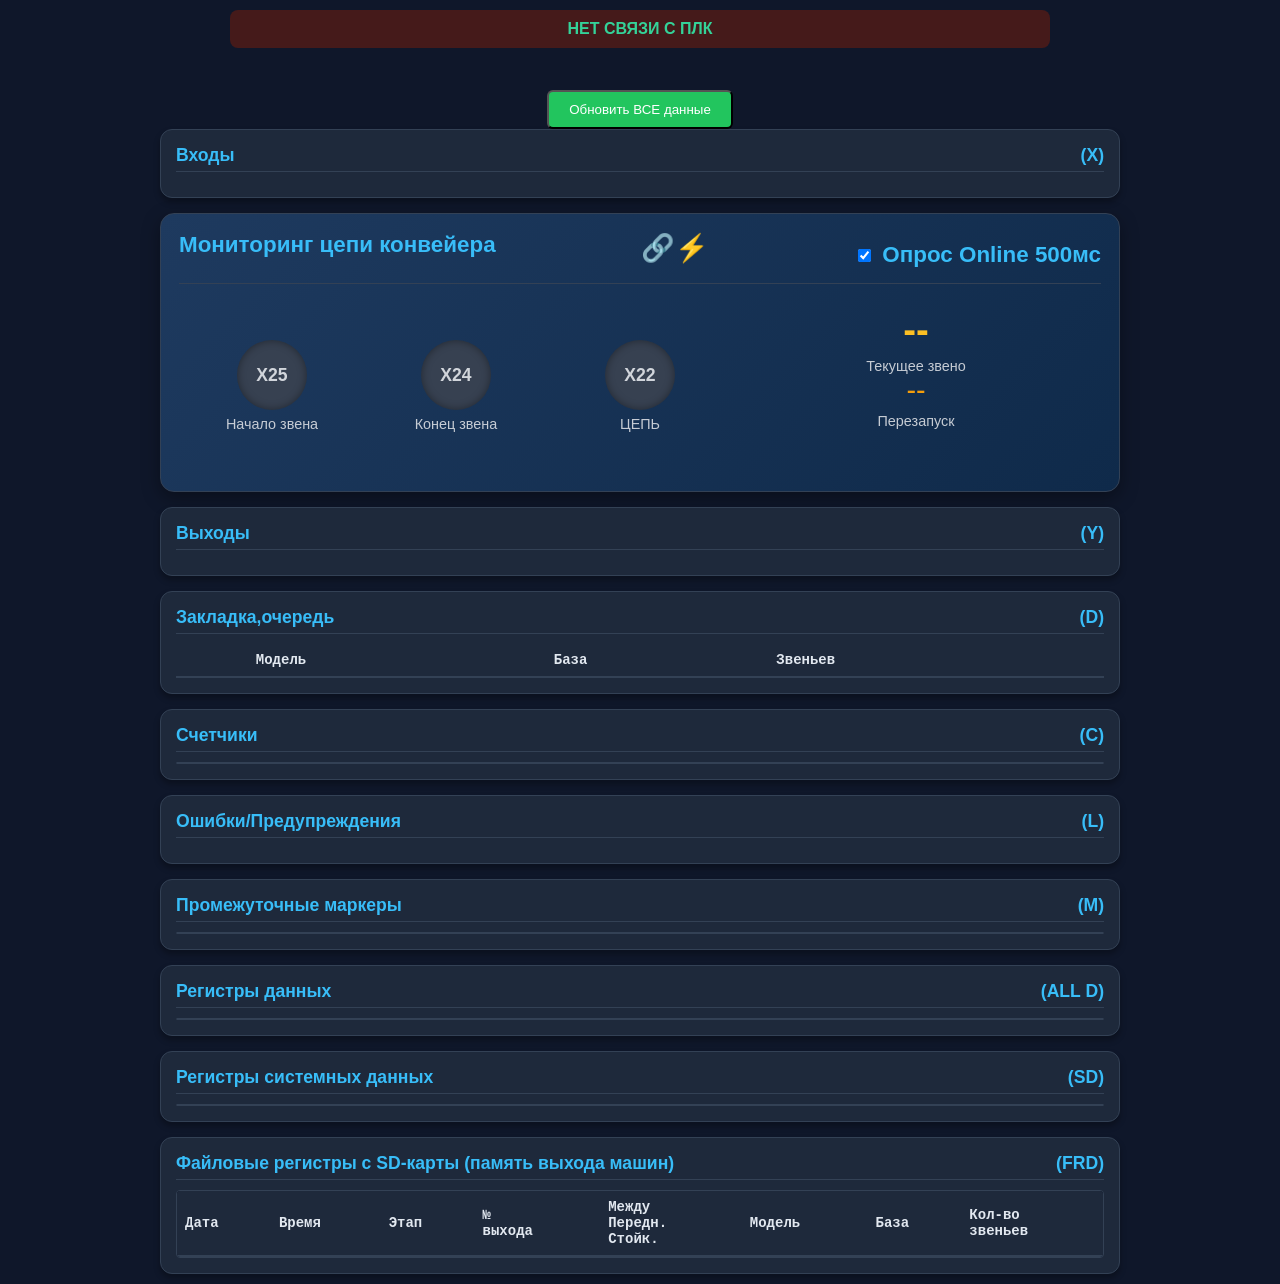
==== client_plc.html @ 9f91dc5d "Update client_plc.html" ====
<!DOCTYPE html>
<html>

<head>
    <meta charset="UTF-8">
    <title>PLC Diagnostic</title>
    <style>
        body {
            font-family: 'Segoe UI', sans-serif;
            background: #0f172a;
            color: #f8fafc;
            margin: 10px;
            display: flex;
            flex-direction: column;
            align-items: center;
        }

        .main-container {
            width: 100%;
            max-width: 60em;
            display: flex;
            flex-direction: column;
            gap: 15px;
        }

        .card {
            background: #1e293b;
            border-radius: 12px;
            padding: 15px;
            border: 1px solid #334155;
            box-shadow: 0 4px 6px rgba(0, 0, 0, 0.3);
        }

        h3 {
            color: #38bdf8;
            margin: 0 0 10px 0;
            font-size: 1.1em;
            border-bottom: 1px solid #334155;
            padding-bottom: 5px;
            display: flex;
            justify-content: space-between;
        }

        .bits-grid {
            display: grid;
            grid-template-columns: repeat(auto-fill, minmax(90px, 1fr));
            gap: 6px;
        }

        .bit-box {
            font-size: 10px;
            padding: 6px 2px;
            text-align: center;
            border-radius: 6px;
            background: #334155;
            color: #94a3b8;
            cursor: help;
            transition: 0.2s;
        }

        .bit-box.active {
            background: #22c55e;
            color: white;
            box-shadow: 0 0 8px rgba(34, 197, 94, 0.3);
        }

        .reg-table {
            width: 100%;
            border-collapse: collapse;
            font-family: 'Cascadia Code', monospace;
            font-size: 13px;
        }

        .reg-table tr:hover {
            background: #2d3e5a !important;
            cursor: help;
        }

        .reg-table td {
            padding: 8px;
            border-bottom: 1px solid #334155;
        }

        .reg-idx {
            color: #64748b;
            font-weight: bold;
            width: 60px;
        }

        .reg-name {
            color: #94a3b8;
            text-align: left;
            overflow: hidden;
            text-overflow: ellipsis;
            white-space: nowrap;
            max-width: 250px;
        }

        .reg-val {
            color: #fbbf24;
            text-align: right;
            font-weight: bold;
            font-size: 1.1em;
        }

        #status-bar {
            width: 100%;
            max-width: 800px;
            padding: 10px;
            border-radius: 8px;
            margin-bottom: 10px;
            text-align: center;
            font-weight: bold;
            background: #065f46;
            color: #34d399;
            transition: 0.5s;
        }

        .scroll {
            max-height: 600px;
            overflow-y: auto;
            border: 1px solid #334155;
            border-radius: 4px;
        }

        .reg-table td {
            padding: 4px 8px;
            border-bottom: 1px solid #334155;
        }

        .reg-table td:nth-child(4) {
            max-width: 220px;
            white-space: normal;
            color: #94a3b8;
        }

        .reg-val {
            min-width: 80px;
        }

        @keyframes pulse {
            0% {
                transform: scale(1);
                opacity: 1;
            }

            50% {
                transform: scale(1.2);
                opacity: 0.7;
            }

            100% {
                transform: scale(1);
                opacity: 1;
            }
        }

        .frd-table {
            width: 100%;
            border-collapse: collapse;
            font-family: Consolas, monospace;
            font-size: 14px;
            background: #0f172a;
            color: #e2e8f0;
        }

        .frd-table th {
            background: #1e293b;
            padding: 8px;
            border-bottom: 2px solid #334155;
            text-align: left;
        }

        .frd-table td {
            padding: 6px 8px;
            border-bottom: 1px solid #334155;
        }

        .frd-table tr:nth-child(even) {
            background: #1e2533;
        }

        .frd-table tr:hover {
            background: #334155;
        }

        .conveyor-card {
            background: linear-gradient(135deg, #1e3a5f, #0f2a4a);
            padding: 18px;
            border-radius: 14px;
            box-shadow: 0 6px 18px rgba(0, 0, 0, 0.35);
            color: #e5e7eb;
        }

        .card-title {
            margin: 0 0 14px 0;
            font-size: 1.4em;
            font-weight: 600;
            text-align: center;
        }

        .emoji {
            font-size: 1.2em;
        }

        .conveyor-grid {
            display: grid;
            grid-template-columns: repeat(auto-fit, minmax(160px, 1fr));
            gap: 18px;
            padding: 10px;
        }

        .sensor-block {
            text-align: center;
        }

        .sensor-block.wide {
            grid-column: span 2;
        }

        .indicator-circle {
            width: 70px;
            height: 70px;
            margin: 0 auto;
            border-radius: 50%;
            background: #374151;
            display: flex;
            align-items: center;
            justify-content: center;
            font-weight: 600;
            font-size: 1.1em;
            color: #d1d5db;
            transition: 0.25s;
            box-shadow: inset 0 0 8px rgba(0, 0, 0, 0.4);
        }

        .indicator-circle.active {
            background: #22c55e;
            color: white;
            box-shadow: 0 0 12px #22c55e;
        }

        .indicator-circle.inactive {
            background: #ef4444;
            color: white;
            box-shadow: 0 0 12px #ef4444;
        }

        .direction-indicator {
            width: 80px;
            height: 80px;
            margin: 0 auto;
            border-radius: 50%;
            background: #374151;
            display: flex;
            align-items: center;
            justify-content: center;
            font-size: 2em;
            transition: 0.25s;
            box-shadow: inset 0 0 10px rgba(0, 0, 0, 0.4);
        }

        .indicator-label {
            margin-top: 6px;
            font-size: 0.9em;
            opacity: 0.85;
        }

        .big-value {
            font-size: 2.4em;
            font-weight: bold;
            color: #fbbf24;
        }

        .medium-value {
            font-size: 1.8em;
            color: #f59e0b;
        }

        .chain-error {
            color: #f87171;
            text-align: center;
            margin-top: 12px;
            min-height: 1.2em;
        }
    </style>
</head>

<body>
    <div id="status-bar">Связь устанавливается...</div>
    <div id="plc_time" style="padding-block: 1em;"></div>
    <button id="update-button"
        style="background-color: #22c55e; color: white; padding: 10px 20px; border-radius: 6px; cursor: pointer;">Обновить
        ВСЕ
        данные</button>
    <!-- X -->
    <div class="main-container">
        <div class="card">
            <h3>Входы <span>(X)</span></h3>
            <div id="rx-container" class="bits-grid"></div>
        </div>
        <div class="card conveyor-card">
            <h3 class="card-title">
                Мониторинг цепи конвейера <span class="emoji">🔗⚡</span>
                <label style="display:flex; align-items:center; gap:8px; margin:10px 0;">
                    <input type="checkbox" id="poll-x-checkbox" checked>
                    Опрос Online 500мс
                </label>
            </h3>

            <div class="conveyor-grid">

                <div class="sensor-block" style="margin-top: 2em;">
                    <div class="indicator-circle" id="_X25">X25</div>
                    <div class="indicator-label">Начало звена</div>
                </div>

                <div class="sensor-block" style="margin-top: 2em;">
                    <div class="indicator-circle" id="_X24">X24</div>
                    <div class="indicator-label">Конец звена</div>
                </div>

                <div class="sensor-block" style="margin-top: 2em;">
                    <div class="indicator-circle">X22</div>
                    <div class="indicator-label" id="_X22">ЦЕПЬ</div>
                </div>

                <div class="sensor-block wide">
                    <div class="big-value" id="C102">--</div>
                    <div class="indicator-label">Текущее звено</div>

                    <div class="medium-value" id="D4000">--</div>
                    <div class="indicator-label">Перезапуск</div>
                </div>

            </div>

            <div id="chain-error" class="chain-error"></div>
        </div>
        <!-- Y -->
        <div class="card">
            <h3>Выходы <span>(Y)</span></h3>
            <div id="ry-container" class="bits-grid"></div>
        </div>

        <div class="card">
            <h3>Закладка,очередь<span>(D)</span></h3>
            <table id="special-table" class="frd-table">
                <thead>
                    <tr>
                        <th></th>
                        <th>Модель</th>
                        <th>База</th>
                        <th>Звеньев</th>
                    </tr>
                </thead>
                <tbody></tbody>
            </table>
        </div>
        <!-- C -->
        <div class="card">
            <h3>Счетчики<span>(C)</span></h3>
            <div class="scroll">
                <table id="rc-table" class="reg-table"></table>
            </div>
        </div>
        <!-- L -->
        <div class="card">
            <h3>Ошибки/Предупреждения <span>(L)</span></h3>
            <div style=" max-height: max-content;">
                <table id="rl-table" class="reg-table"></table>
            </div>
        </div>
        <!-- M -->
        <div class="card">
            <h3>Промежуточные маркеры <span>(M)</span></h3>
            <div class="scroll">
                <table id="rm-table" class="reg-table"></table>
            </div>
        </div>
        <!-- D -->
        <div class="card">
            <h3>Регистры данных <span>(ALL D)</span></h3>
            <div class="scroll">
                <table id="rd-table" class="reg-table"></table>
            </div>
        </div>
        <!-- SD -->
        <div class="card">
            <h3>Регистры системных данных <span>(SD)</span></h3>
            <div class="scroll">
                <table id="rsd-table" class="reg-table"></table>
            </div>
        </div>
        <!-- FRD -->
        <div class="card">
            <h3>Файловые регистры с SD-карты (память выхода машин) <span>(FRD)</span></h3>
            <div class="scroll">
                <table id="frd-table" class="frd-table">
                    <thead>
                        <tr>
                            <th>Дата</th>
                            <th>Время</th>
                            <th>Этап</th>
                            <th>№<br>выхода</th>
                            <th>Между<br>Передн.<br>Стойк.</th>
                            <th>Модель</th>
                            <th>База</th>
                            <th>Кол-во<br>звеньев</th>
                        </tr>
                    </thead>
                    <tbody></tbody>
                </table>
            </div>
        </div>
    </div>
    <script>
        let xyRendered = false;
        const STAGES = [
            "ПОДВАЛ",
            "ЗАКЛАДКА",
            "УСТАНОВКА МОСТА",
            "УСТАНОВКА МОСТА",
            "УСТАНОВКА ОСЬ/КАРДАН",
            "УСТ.СИСТ.НЕЙТРОЛИЗАЦИИИ",
            "ПЕРЕВОРОТ РАМЫ",
            "УСТ.РУЛЕВ.МЕХАН.",
            "УСТ.РУЛЕВ.МЕХАН.",
            "УСТАНОВКА ДВС",
            "ЗАПРАВКА РАЗД.КОРОБКИ",
            "УСТАНОВКА РАДИАТОРА",
            "УСТ.СИСТ.НЕЙТРОЛИЗАЦИИИ",
            "ЗАПР.ЦИЛИН.ПОДЪЕМ.КАБИН",
            "УСТАН.АКБ и БАКА",
            "УСТАН.АКБ и БАКА",
            "УСТАНОВКА КОЛЁС",
            "УСТАНОВКА КОЛЁС",
            "УСТАНОВКА КОЛЁС",
            "УСТАНОВКА КАБИНЫ",
            "УСТАН.СЕД-СЦЕПН.УСТ-ВА",
            "УСТАН. НАДРАМНИКА",
            "УСТАН. ОПЕРЕНИЯ",
            "ЗАПРАВКА ДТ и ОЖ",
            "ЗАПРАВКА СЦЕПЛЕНИЯ",
            "ЗАВОДКА АВТОМОБИЛЯ",
            "ПРОВЕРКА ТОРМОЗН.СИС-МЫ",
            "ПРОВЕРКА СЦЕПЛЕНИЯ",
            "СЪЕЗД С КОНВЕЙЕРА"
        ];
        var _sys_time = "";
        let xyInterval = null;

        // Автоматическое отключение опроса и снятие галочки при скрытие страницы
        document.addEventListener("visibilitychange", () => {
            const checkbox = document.getElementById("poll-x-checkbox");

            if (document.hidden) {
                checkbox.checked = false;
                clearInterval(xyInterval);
                xyInterval = null;
            }
        });

        function readText(map, start, end) {
            let text = "";
            for (let addr = start; addr <= end; addr++) {
                const val = map[addr] ?? 0;
                const lo = val & 0xFF;
                const hi = (val >> 8) & 0xFF;

                let c1 = String.fromCharCode(lo);
                let c2 = String.fromCharCode(hi);

                if (c1.charCodeAt(0) < 32) c1 = ' ';
                if (c2.charCodeAt(0) < 32) c2 = ' ';

                text += c1 + c2;
            }
            return text.trim();
        }
        function readBlock(map, modelStart, baseStart, countAddr) {
            const model = readText(map, modelStart, modelStart + 10);
            const base = readText(map, baseStart, baseStart + 2);
            const count = map[countAddr] ?? 0;

            // если всё пусто — не показываем
            if (!model && !base && !count) return null;

            return { model, base, count };
        }
        function readSpecialData(arr) {
            const map = {};
            for (const w of arr) map[w.addr] = w.val;

            return [
                { name: "Формируемая", data: readBlock(map, 700, 711, 714) },
                { name: "Закладка 1", data: readBlock(map, 2000, 2011, 2014) },
                { name: "Закладка 2", data: readBlock(map, 2016, 2027, 2030) },
                { name: "Закладка 3", data: readBlock(map, 2032, 2043, 2046) },
                { name: "Закладка 4", data: readBlock(map, 2048, 2059, 2062) },
                { name: "Закладка 5", data: readBlock(map, 2064, 2075, 2078) },
                { name: "Закладка 6", data: readBlock(map, 2080, 2091, 2094) },
                { name: "Закладка 7", data: readBlock(map, 2096, 2107, 2110) },
                { name: "Закладка 8", data: readBlock(map, 2112, 2123, 2126) },
                { name: "Закладка 9", data: readBlock(map, 2128, 2139, 2142) },
                { name: "Закладка 10", data: readBlock(map, 2144, 2155, 2158) }
            ];
        }
        function fillSpecialTable(arr) {
            const tbody = document.querySelector('#special-table tbody');
            tbody.innerHTML = '';

            for (const item of arr) {
                if (!item.data) continue;

                const row = document.createElement('tr');
                row.innerHTML = `
            <td>${item.name}</td>
            <td>${item.data.model}</td>
            <td>${item.data.base}</td>
            <td>${item.data.count}</td>
        `;
                tbody.appendChild(row);
            }
        }
        function filterTags(tags, type) {
            return tags.filter(t => t.type === type);
        }
        function fillTableRSD(arr) {
            const table = document.getElementById('rsd-table');
            table.innerHTML = '';
            arr.forEach(item => {
                let displayVal = item.val;
                let comment = '';
                const idx = item.addr;  // <-- главное изменение
                if (idx === 0) { comment = item.val === 0 ? '✔ Нет ошибок' : `Ошибка: ${item.val.toString(16).toUpperCase()}h`; }
                else if (idx === 200) {
                    // SD200 — Физический переключатель
                    comment = (item.val === 0) ? '✔ Переключатель в RUN' : '⚠️ Переключатель в STOP';
                }
                else if (idx === 201) {
                    // SD201 — Состояние светодиодов (Битовая маска)
                    const v = item.val;
                    let leds = [];
                    if (v & 0x0004) leds.push('❌ ERR горит');
                    if (v & 0x0008) leds.push('🛑 ERR мигает');
                    if (v & 0x0010) leds.push('🟢 P.RUN горит');
                    if (v & 0x0020) leds.push('🟡 PAUSE');
                    if (v & 0x0200) leds.push('🪫 BAT мигает');
                    if (v & 0x1000) leds.push('💾 SD-карта готова');
                    if (v & 0x2000) leds.push('⏳ Подготовка SD-карты');

                    comment = leds.length > 0 ? leds.join(' | ') : 'Все индикаторы погашены';
                }
                else if (idx === 203) {
                    // SD203 — Текущий статус CPU
                    if (item.val === 0) comment = '🟢 Статус: RUN';
                    else if (item.val === 2) comment = '⚠️ Статус: STOP';
                    else if (item.val === 3) comment = '🟡 Статус: PAUSE';
                    else comment = `Статус: ${item.val} (переходный режим)`;
                }
                else if (idx === 600) {
                    // SD600 — SD Memory Card Installation / Enable
                    if (item.val === 64) {
                        comment = '✔ SD‑карта вставлена и инициализирована (0x0040)';
                    } else if (item.val === 0) {
                        comment = '⚠️ SD‑карта отсутствует или отключена';
                    } else {
                        comment = `??? Неожиданное значение SD600 (${item.val})`;
                    }
                }
                else if (idx === 604) {
                    if (item.val === 0) {
                        comment = '✔ SD‑карта в раб. режиме';
                    } else if (item.val === 1) {
                        comment = '⏳ SD‑карта: операция чтения';
                    } else if (item.val === 2) {
                        comment = '💾 SD‑карта: операция записи';
                    } else {
                        comment = `⚠️ Неизвестное состояние SD604 (${item.val})`;
                    }
                }
                else if (idx === 210) {
                    comment = '⏰ Системные часы PLC - год';
                    _sys_time += `             Время в контроллере  ${item.val}-`;
                }
                else if (idx === 211) {
                    comment = '⏰ Системные часы PLC - мес';
                    _sys_time += `${item.val}-`;
                }
                else if (idx === 212) {
                    comment = '⏰ Системные часы PLC - день';
                    _sys_time += `${item.val} `;
                }
                else if (idx === 213) {
                    comment = '⏰ Системные часы PLC - час';
                    _sys_time += ` ${item.val}:`;
                }
                else if (idx === 214) {
                    comment = '⏰ Системные часы PLC - мин';
                    _sys_time += `${item.val}:`;
                }
                else if (idx === 215) {
                    comment = '⏰ Системные часы PLC - сек';
                    _sys_time += `${item.val}`;
                }
                else if (idx === 519) {
                    comment = `Initial scan: ${item.val} µs`;
                }
                else if (idx === 523) {
                    comment = `Min scan: ${item.val} µs`;
                }
                else if (idx === 524) {
                    comment = `Max scan: ${item.val} ms`;
                }
                else if (idx === 525) {
                    comment = `Max scan: ${item.val} µs`;
                }
                else if (idx === 606) {
                    const low = item.val;
                    const high = arr.find(i => i.addr === 607)?.val || 0;
                    const totalKB = (high * 65536) + low;
                    displayVal = totalKB;
                    comment = `≈ ${(totalKB / 1024 / 1024).toFixed(2)} ГБ всего`;
                }
                else if (idx === 610) {
                    const low = item.val;
                    const high = arr.find(i => i.addr === 611)?.val || 0;
                    const freeKB = (high * 65536) + low;
                    displayVal = freeKB;
                    comment = `≈ ${(freeKB / 1024).toFixed(1)} МБ свободно`;
                    if (freeKB < 50000) comment += ' ⚠️ Мало места!';
                }
                if (!item.name && item.val === 0) return;
                const row = document.createElement('tr');
                row.innerHTML = `
            <td class="reg-idx">SD${idx}</td>
            <td class="reg-name">${item.name || '—'}</td>
            <td class="reg-val">${displayVal}</td>
            <td style="color:#94a3b8; font-size:0.9em;">${comment}</td>
        `;
                table.appendChild(row);
            });
        }
        function toOctal(idx) {
            let dec = parseInt(idx);
            return (Math.floor(dec / 8) * 10 + (dec % 8)).toString();
        }
        function formatTime(seconds) {
            if (!seconds || seconds < 0) return "0:00:00";
            const h = Math.floor(seconds / 3600);
            const m = Math.floor((seconds % 3600) / 60);
            const s = seconds % 60;
            // Формат Ч:ММ:СС (как в твоем WinForm)
            return `${h}:${m.toString().padStart(2, '0')}:${s.toString().padStart(2, '0')}`;
        }
        function fillTableRM(arr) {
            const table = document.getElementById('rm-table');
            table.innerHTML = '';
            arr.forEach(item => {
                if (!item.name) return;
                const row = document.createElement('tr');
                row.innerHTML = `
            <td class="reg-idx">M${item.addr}</td>
            <td class="reg-name">${item.name || '---'}</td>
            <td class="reg-val">${item.val}</td>
        `;
                table.appendChild(row);
            });
        }
        // Функция визуализации (отрисовка контейнеров)
        function renderBitContainers(data) {
            if (xyRendered) return;
            xyRendered = true;
            const rx = data.filter(i => i.type === 'X');
            const ry = data.filter(i => i.type === 'Y');

            // Отрисовка X (Входы)
            document.getElementById('rx-container').innerHTML = rx.map(item => {
                const octName = `X${item.addr}`; // addr уже "0", "10" и т.д.
                return `
<div class="bit-box ${item.val ? 'active' : ''}" 
     data-type="X" 
     data-addr="${item.addr}" 
     title="${octName}">
    <b>${octName}</b><br>
    <span style="opacity:0.6">${item.val ? 'ON' : 'OFF'}</span>
</div>`;
            }).join('');

            // Отрисовка Y (Выходы)
            document.getElementById('ry-container').innerHTML = ry.map(item => {
                const octName = `Y${item.addr}`;
                return `
<div class="bit-box ${item.val ? 'active' : ''}" 
     data-type="Y" 
     data-addr="${item.addr}" 
     title="${octName}">
    <b>${octName}</b><br>
    <span style="opacity:0.6">${item.val ? 'ON' : 'OFF'}</span>
</div>`;
            }).join('');
        }
        var pereresovka = false;
        async function update() {
            try {
                if (pereresovka) return;
                pereresovka = true;
                _sys_time = "";
                const res = await fetch('/plc_get');
                const data = await res.json();
                const plc = data.PLC_01;
                if (!plc) throw new Error();
                const tags = plc.tags;
                const rx = filterTags(tags, "RX");
                const ry = filterTags(tags, "RY");
                const rc = filterTags(tags, "RC");
                const rl = filterTags(tags, "RL");
                const rm = filterTags(tags, "RM");
                const rd = filterTags(tags, "RD");
                const sd = filterTags(tags, "SD");
                const frd = filterTags(tags, "FRD");

                // RX визуализация
                document.getElementById('rx-container').innerHTML = rx.map(item => {
                    let oct = 'X' + toOctal(item.addr);
                    let fullName = item.name || oct;
                    return `
        <div id="${oct}" 
             class="bit-box ${item.val ? 'active' : ''}"
             data-addr="${item.addr}"
             title="${fullName}">
            <b>${item.name ? item.name.substring(0, 10) + '..' : oct}</b><br>
            <span style="opacity:0.6">${oct}</span>
        </div>`;
                }).join('');

                // RY визуализация
                document.getElementById('ry-container').innerHTML = ry.map(item => {
                    let oct = 'Y' + toOctal(item.addr);
                    let fullName = item.name || oct;
                    return `
        <div id="${oct}" 
             class="bit-box ${item.val ? 'active' : ''}" 
             title="${fullName}">
            <b>${item.name ? item.name.substring(0, 10) + '..' : oct}</b><br>
            <span style="opacity:0.6">${oct}</span>
        </div>`;
                }).join('');


                fillTable('rc-table', rc, 'C');
                fillTable('rl-table', rl, 'L');
                fillTable('rd-table', rd, 'D');
                fillTableRM(rm);
                fillTableRSD(sd);
                fillTableFRD(frd);

                const special = readSpecialData(rd);
                fillSpecialTable(special);

                const status = document.getElementById('status-bar');
                status.style.background = "#065f46";
                status.innerText = "ОБНОВЛЕНО: " + new Date().toLocaleTimeString();
                document.getElementById('plc_time').textContent = _sys_time;
            } catch (e) {
                const status = document.getElementById('status-bar');
                status.style.background = "#451a1a";
                status.innerText = "НЕТ СВЯЗИ С ПЛК";
            }
        }
        function fillTable(id, arr, prefix) {
            const table = document.getElementById(id);
            table.innerHTML = '';

            if (prefix === 'C') {
                const rcOrder = [30, 31, 32, 33, 34, 35, 36, 37, 40, 41, 42, 44, 45, 46, 50, 101, 102, 103, 104, 110];

                rcOrder.forEach(targetIdx => {
                    const item = arr.find(i => i.addr === targetIdx);
                    if (!item) return;

                    let displayVal;
                    if (targetIdx < 100) {
                        const formatted = formatTime(item.val);
                        displayVal = `
                    <div style="display: flex; justify-content: space-between; align-items: center; gap: 15px;">
                        <span style="min-width: 70px; text-align: left;">${formatted}</span>
                        <span style="font-size: 0.85em; opacity: 0.5; font-family: monospace;">[${item.val}]</span>
                    </div>`;
                    } else {
                        displayVal = `<b>${item.val}</b>`;
                    }

                    let valueColor = item.val > 0 ? '#fbbf24' : '#666';

                    const row = document.createElement('tr');

                    // ДОБАВЛЕНО: подсказка при наведении на всю строку
                    if (item.name) row.title = item.name;

                    row.innerHTML = `
                <td class="reg-idx">C${targetIdx}</td>
                <td class="reg-name">${item.name || '---'}</td>
                <td class="reg-val" style="color: ${valueColor}; padding-right: 10px;">${displayVal}</td>
            `;
                    table.appendChild(row);
                });

            } else {
                for (let i = 0; i < arr.length; i++) {
                    const item = arr[i];
                    if (item.val === 0) continue;

                    let extraText = '';
                    let skipCount = 0;
                    let displayVal = item.val;

                    if (prefix === 'L') {
                        const isTrue = item.val === true || item.val === 1 || String(item.val).toLowerCase() === 'true';
                        if (isTrue) {
                            displayVal = `
                        <div style="display: flex; align-items: center; justify-content: flex-end; color: #ef4444; font-weight: bold;">
                            <span>TRUE</span>
                            <span style="margin-left: 8px; background: #ef4444; color: white; border-radius: 50%; width: 18px; height: 18px; display: flex; align-items: center; justify-content: center; font-size: 12px; animation: pulse 1.5s infinite;">!</span>
                        </div>`;
                        } else {
                            displayVal = `<span style="opacity: 0.5;">false</span>`;
                        }
                    }
                    else if ((prefix === 'D' || item.type === 'RD') && item.val > 0) {
                        let fullString = "";
                        let j = i;
                        while (j < arr.length && arr[j].val > 0) {
                            const lo = arr[j].val & 0xFF;
                            const hi = (arr[j].val >> 8) & 0xFF;
                            const bytes = new Uint8Array([lo, hi]);
                            const decoded = new TextDecoder('windows-1251').decode(bytes);
                            const clean = decoded.replace(/[\x00-\x1F\x7F]/g, '');
                            if (clean.length === 0) break;
                            fullString += clean;
                            j++;
                            if (j < arr.length && arr[j].name) break;
                        }
                        const finalStr = fullString.trim();
                        if (finalStr.length > 0) {
                            extraText = `<span style="color:#86efac; font-weight:600; margin-left:12px; padding: 2px 6px; background: rgba(134, 239, 172, 0.1); border-radius: 4px;">"${finalStr}"</span>`;
                            skipCount = j - i - 1;
                        }
                    }

                    const row = document.createElement('tr');

                    // ДОБАВЛЕНО: подсказка при наведении на всю строку
                    if (item.name) row.title = item.name;

                    if (prefix === 'L' && (item.val === true || item.val === 1)) {
                        row.style.background = "rgba(239, 68, 68, 0.05)";
                    }

                    row.innerHTML = `
                <td class="reg-idx">${prefix}${item.addr}</td>
                <td class="reg-name">${item.name || '---'}</td>
                <td class="reg-val">${prefix === 'L' ? displayVal : (item.val + extraText)}</td>
            `;
                    table.appendChild(row);

                    if (skipCount > 0) i += skipCount;
                }
            }
            plc_xy();
        }
        document.getElementById("poll-x-checkbox").addEventListener("change", function () {
            if (this.checked) {
                xyInterval = setInterval(plc_xy, 500);
                plc_xy();
            } else {
                clearInterval(xyInterval);
                xyInterval = null;
            }
        });
        function fillTableFRD(arr) {
            const tbody = document.querySelector('#frd-table tbody');
            tbody.innerHTML = '';

            arr = arr.sort((a, b) => a.addr - b.addr);

            const map = {};
            for (const w of arr) map[w.addr] = w.val;

            const START = 24;
            const BLOCK = 24;

            const MODEL_START = 8;
            const MODEL_END = 18;

            const BASE_START = 19;
            const BASE_END = 21;

            const maxAddr = Math.max(...arr.map(x => x.addr));

            for (let base = START; base + BLOCK <= maxAddr; base += BLOCK) {

                // пустая запись — пропускаем
                if (!map[base] && !map[base + 1] && !map[base + 2]) continue;

                // ←←← ВОТ ТУТ ДОЛЖНО БЫТЬ!
                const w = (base - START) / BLOCK;
                const stage = (w < 29) ? STAGES[w] : "Выпущена";

                const year = map[base + 0];
                const month = map[base + 1];
                const day = map[base + 2];
                const hour = map[base + 3];
                const minute = map[base + 4];
                const second = map[base + 5];
                const N = map[base + 6];
                const PP = map[base + 7];

                // --- модель ---
                let model = "";
                for (let i = MODEL_START; i <= MODEL_END; i++) {
                    const val = map[base + i];
                    const lo = val & 0xFF;
                    const hi = (val >> 8) & 0xFF;

                    let c1 = String.fromCharCode(lo);
                    let c2 = String.fromCharCode(hi);

                    if (c1.charCodeAt(0) < 32) c1 = ' ';
                    if (c2.charCodeAt(0) < 32) c2 = ' ';

                    model += c1 + c2;
                }
                model = model.trim();

                // --- база ---
                let baseName = "";
                for (let i = BASE_START; i <= BASE_END; i++) {
                    const val = map[base + i];
                    const lo = val & 0xFF;
                    const hi = (val >> 8) & 0xFF;

                    let c1 = String.fromCharCode(lo);
                    let c2 = String.fromCharCode(hi);

                    if (c1.charCodeAt(0) < 32) c1 = ' ';
                    if (c2.charCodeAt(0) < 32) c2 = ' ';

                    baseName += c1 + c2;
                }
                baseName = baseName.trim();

                const count = map[base + 22];

                const dateStr = `${year}/${month}/${day}`;
                const timeStr = `${hour}:${minute}:${second}`;

                const row = document.createElement('tr');
                row.innerHTML = `
            <td>${dateStr}</td>
            <td>${timeStr}</td>
            <td>${stage}</td>
            <td>${N}</td>
            <td>${PP}</td>
            <td>${model}</td>
            <td>${baseName}</td>
            <td>${count}</td>
        `;

                tbody.appendChild(row);
            }
        }
        // Обработчик опроса данных из JSON
        async function plc_xy() {
            try {
                const res = await fetch('plc_XY');
                if (!res.ok) throw new Error(`HTTP ${res.status}`);
                const data = await res.json();

                if (!Array.isArray(data) || data.length === 0) {
                    console.warn("Пустой пакет XY");
                    return;
                }

                // 1. Поиск конкретных значений (как у тебя было)
                const find = (type, dec) => data.find(x => x.type === type && x.addr_dec === dec)?.val;

                const x24 = find("X", 20);
                const x25 = find("X", 21);
                const x22 = find("X", 18);
                const c102 = find("C", 102);
                const d4000 = find("D", 4000);
                console.log("X24", x24, "X25", x25, "X22", x22, "c102", c102, "d4000", d4000)
                if (x22) document.getElementById('_X22').textContent = "ЦЕПЬ ОСТАНОВЛЕНА";
                else document.getElementById('_X22').textContent = "ЦЕПЬ ДВИЖЕТСЯ";
                const el = document.getElementById('_X22'); // Убедись, что ID совпадает (X24 или _X24)
                if (x22) {
                    el.classList.remove("active");
                } else {
                    el.classList.add("active");
                }
                document.getElementById('_X22').classList.toggle("active", x22);
                document.getElementById('_X24').classList.toggle("active", !x24);
                document.getElementById('_X25').classList.toggle("active", !x25);
                // 2. Массовое обновление визуализации через ID
                for (const item of data) {
                    // Формируем ID так же, как при отрисовке (тип + восьмеричный адрес)
                    // Например: "X" + "10" = "X10"
                    const elementId = item.type + item.addr_oct;
                    const el = document.getElementById(elementId);

                    if (el) {
                        // !!item.val превращает 1/0 или любое число в true/false
                        el.classList.toggle("active", !!item.val);
                    }
                }

                document.getElementById('C102').textContent = c102;
                document.getElementById('D4000').textContent = d4000;

                document.getElementById('chain-error').textContent = '';
            } catch (e) {
                console.error("Ошибка опроса цепи:", e);
                document.getElementById('chain-error').textContent = "Нет связи · " + e.message;
            }
        }
        function update_all() {

        }

        document.getElementById('update-button').addEventListener('click', update_all);
        update();

    </script>
</body>

</html>
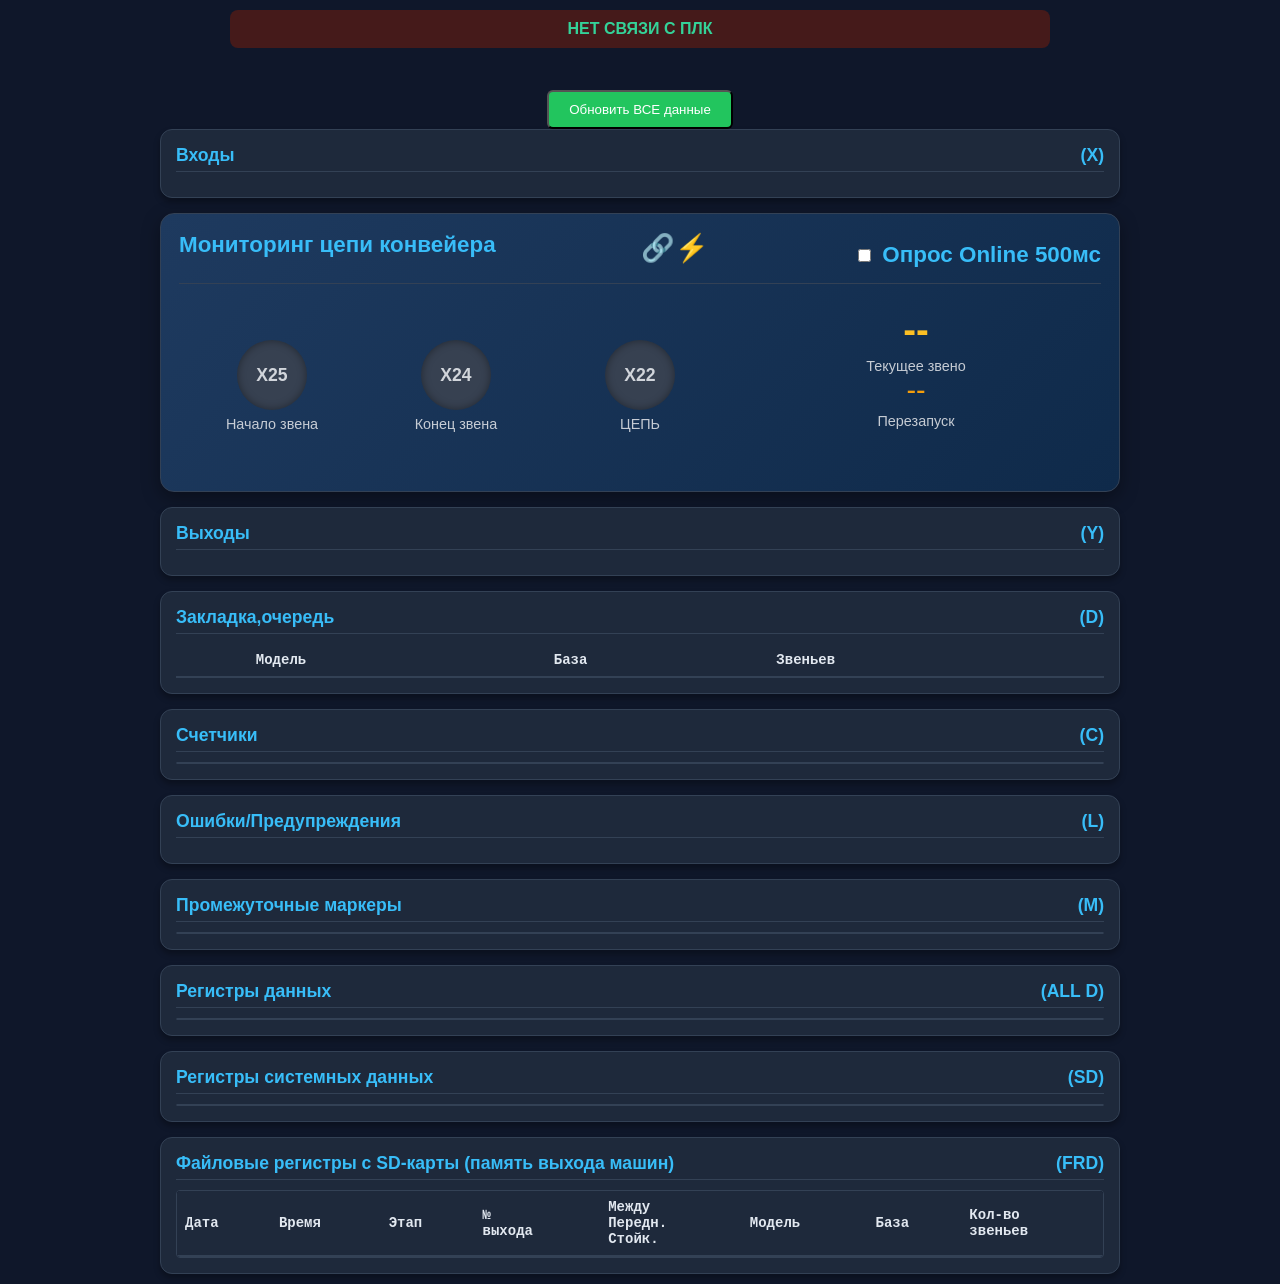
==== commit 53611c02: "Update client_plc.html" ====
--- a/client_plc.html
+++ b/client_plc.html
@@ -303,7 +303,7 @@
             <h3 class="card-title">
                 Мониторинг цепи конвейера <span class="emoji">🔗⚡</span>
                 <label style="display:flex; align-items:center; gap:8px; margin:10px 0;">
-                    <input type="checkbox" id="poll-x-checkbox" checked>
+                    <input type="checkbox" id="poll-x-checkbox" >
                     Опрос Online 500мс
                 </label>
             </h3>
@@ -1031,6 +1031,37 @@
 
         document.getElementById('update-button').addEventListener('click', update_all);
         update();
+        // Используем функцию, которая дождется полной загрузки DOM
+        window.addEventListener('DOMContentLoaded', (event) => {
+            const pollIntervalCheckbox = document.getElementById('poll-interval');
+
+            // Проверяем, нашел ли браузер наш чекбокс
+            if (pollIntervalCheckbox) {
+                console.log("Чекбокс найден, настраиваем опрос...");
+
+                function togglePolling() {
+                    if (pollIntervalCheckbox.checked) {
+                        if (!window.pollTimer) {
+                            window.pollTimer = setInterval(plc_xy, 500);
+                            console.log("Интервал запущен: 500мс");
+                        }
+                    } else {
+                        clearInterval(window.pollTimer);
+                        window.pollTimer = null;
+                        console.log("Интервал остановлен");
+                    }
+                }
+
+                // Слушаем клик по галочке
+                pollIntervalCheckbox.addEventListener('change', togglePolling);
+
+                // Сразу запускаем опрос, так как в HTML стоит checked
+                togglePolling();
+                plc_xy();
+            } else {
+                console.error("Ошибка: Элемент #poll-interval не найден в DOM!");
+            }
+        });
 
     </script>
 </body>
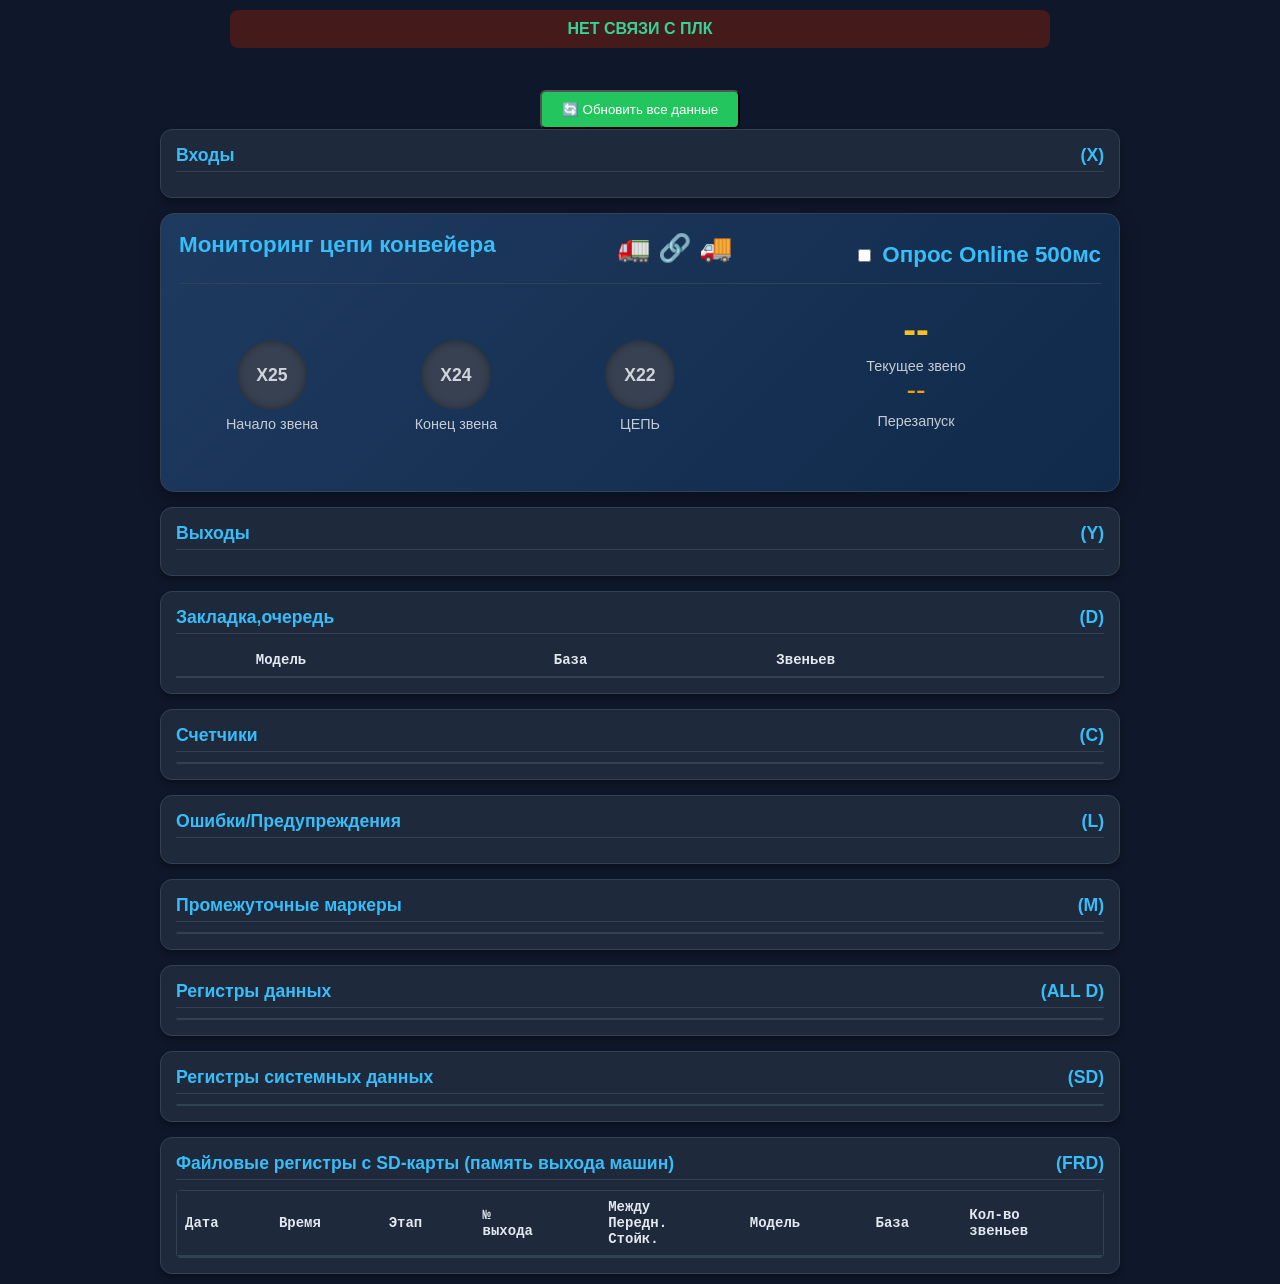
==== commit d5d3a73e: "Update client_plc.html" ====
--- a/client_plc.html
+++ b/client_plc.html
@@ -289,10 +289,9 @@
 <body>
     <div id="status-bar">Связь устанавливается...</div>
     <div id="plc_time" style="padding-block: 1em;"></div>
-    <button id="update-button"
-        style="background-color: #22c55e; color: white; padding: 10px 20px; border-radius: 6px; cursor: pointer;">Обновить
-        ВСЕ
-        данные</button>
+    <button onclick="location.reload()" id="update-button"
+        style="background-color: #22c55e; color: white; padding: 10px 20px; border-radius: 6px; cursor: pointer;">🔄
+        Обновить все данные</button>
     <!-- X -->
     <div class="main-container">
         <div class="card">
@@ -301,9 +300,9 @@
         </div>
         <div class="card conveyor-card">
             <h3 class="card-title">
-                Мониторинг цепи конвейера <span class="emoji">🔗⚡</span>
+                Мониторинг цепи конвейера <span class="emoji">🚛 🔗 🚚</span>
                 <label style="display:flex; align-items:center; gap:8px; margin:10px 0;">
-                    <input type="checkbox" id="poll-x-checkbox" >
+                    <input type="checkbox" id="poll-x-checkbox">
                     Опрос Online 500мс
                 </label>
             </h3>
@@ -321,7 +320,7 @@
                 </div>
 
                 <div class="sensor-block" style="margin-top: 2em;">
-                    <div class="indicator-circle">X22</div>
+                    <div class="indicator-circle" id="_X22_">X22</div>
                     <div class="indicator-label" id="_X22">ЦЕПЬ</div>
                 </div>
 
@@ -802,7 +801,7 @@
                     row.innerHTML = `
                 <td class="reg-idx">C${targetIdx}</td>
                 <td class="reg-name">${item.name || '---'}</td>
-                <td class="reg-val" style="color: ${valueColor}; padding-right: 10px;">${displayVal}</td>
+                <td class="reg-val" id="C${targetIdx}" style="color: ${valueColor}; padding-right: 10px;">${displayVal}</td>
             `;
                     table.appendChild(row);
                 });
@@ -858,22 +857,26 @@
                         row.style.background = "rgba(239, 68, 68, 0.05)";
                     }
 
+                    const elementId = `${prefix}${item.addr}`; // Получится "C102", "D4000" и т.д.
+                    row.id = `row-${elementId}`; // Чтобы не конфликтовать, если есть другие элементы
+                    row.setAttribute('data-value-id', elementId); // Или через data-атрибут
+
                     row.innerHTML = `
-                <td class="reg-idx">${prefix}${item.addr}</td>
-                <td class="reg-name">${item.name || '---'}</td>
-                <td class="reg-val">${prefix === 'L' ? displayVal : (item.val + extraText)}</td>
-            `;
+                                        <td class="reg-idx">${prefix}${item.addr}</td>
+                                        <td class="reg-name">${item.name || '---'}</td>
+                                        <td class="reg-val" id="${elementId}">${prefix === 'L' ? displayVal : (item.val + extraText)}</td>
+                                    `;
                     table.appendChild(row);
 
                     if (skipCount > 0) i += skipCount;
                 }
             }
-            plc_xy();
+            plc_xyl();
         }
         document.getElementById("poll-x-checkbox").addEventListener("change", function () {
             if (this.checked) {
-                xyInterval = setInterval(plc_xy, 500);
-                plc_xy();
+                xyInterval = setInterval(plc_xyl, 500);
+                plc_xyl();
             } else {
                 clearInterval(xyInterval);
                 xyInterval = null;
@@ -972,9 +975,9 @@
             }
         }
         // Обработчик опроса данных из JSON
-        async function plc_xy() {
+        async function plc_xyl() {
             try {
-                const res = await fetch('plc_XY');
+                const res = await fetch('plc_XYL');
                 if (!res.ok) throw new Error(`HTTP ${res.status}`);
                 const data = await res.json();
 
@@ -994,7 +997,7 @@
                 console.log("X24", x24, "X25", x25, "X22", x22, "c102", c102, "d4000", d4000)
                 if (x22) document.getElementById('_X22').textContent = "ЦЕПЬ ОСТАНОВЛЕНА";
                 else document.getElementById('_X22').textContent = "ЦЕПЬ ДВИЖЕТСЯ";
-                const el = document.getElementById('_X22'); // Убедись, что ID совпадает (X24 или _X24)
+                const el = document.getElementById('_X22_');
                 if (x22) {
                     el.classList.remove("active");
                 } else {
@@ -1021,48 +1024,11 @@
 
                 document.getElementById('chain-error').textContent = '';
             } catch (e) {
-                console.error("Ошибка опроса цепи:", e);
+                console.error("Ошибка:", e);
                 document.getElementById('chain-error').textContent = "Нет связи · " + e.message;
             }
         }
-        function update_all() {
-
-        }
-
-        document.getElementById('update-button').addEventListener('click', update_all);
         update();
-        // Используем функцию, которая дождется полной загрузки DOM
-        window.addEventListener('DOMContentLoaded', (event) => {
-            const pollIntervalCheckbox = document.getElementById('poll-interval');
-
-            // Проверяем, нашел ли браузер наш чекбокс
-            if (pollIntervalCheckbox) {
-                console.log("Чекбокс найден, настраиваем опрос...");
-
-                function togglePolling() {
-                    if (pollIntervalCheckbox.checked) {
-                        if (!window.pollTimer) {
-                            window.pollTimer = setInterval(plc_xy, 500);
-                            console.log("Интервал запущен: 500мс");
-                        }
-                    } else {
-                        clearInterval(window.pollTimer);
-                        window.pollTimer = null;
-                        console.log("Интервал остановлен");
-                    }
-                }
-
-                // Слушаем клик по галочке
-                pollIntervalCheckbox.addEventListener('change', togglePolling);
-
-                // Сразу запускаем опрос, так как в HTML стоит checked
-                togglePolling();
-                plc_xy();
-            } else {
-                console.error("Ошибка: Элемент #poll-interval не найден в DOM!");
-            }
-        });
-
     </script>
 </body>
 
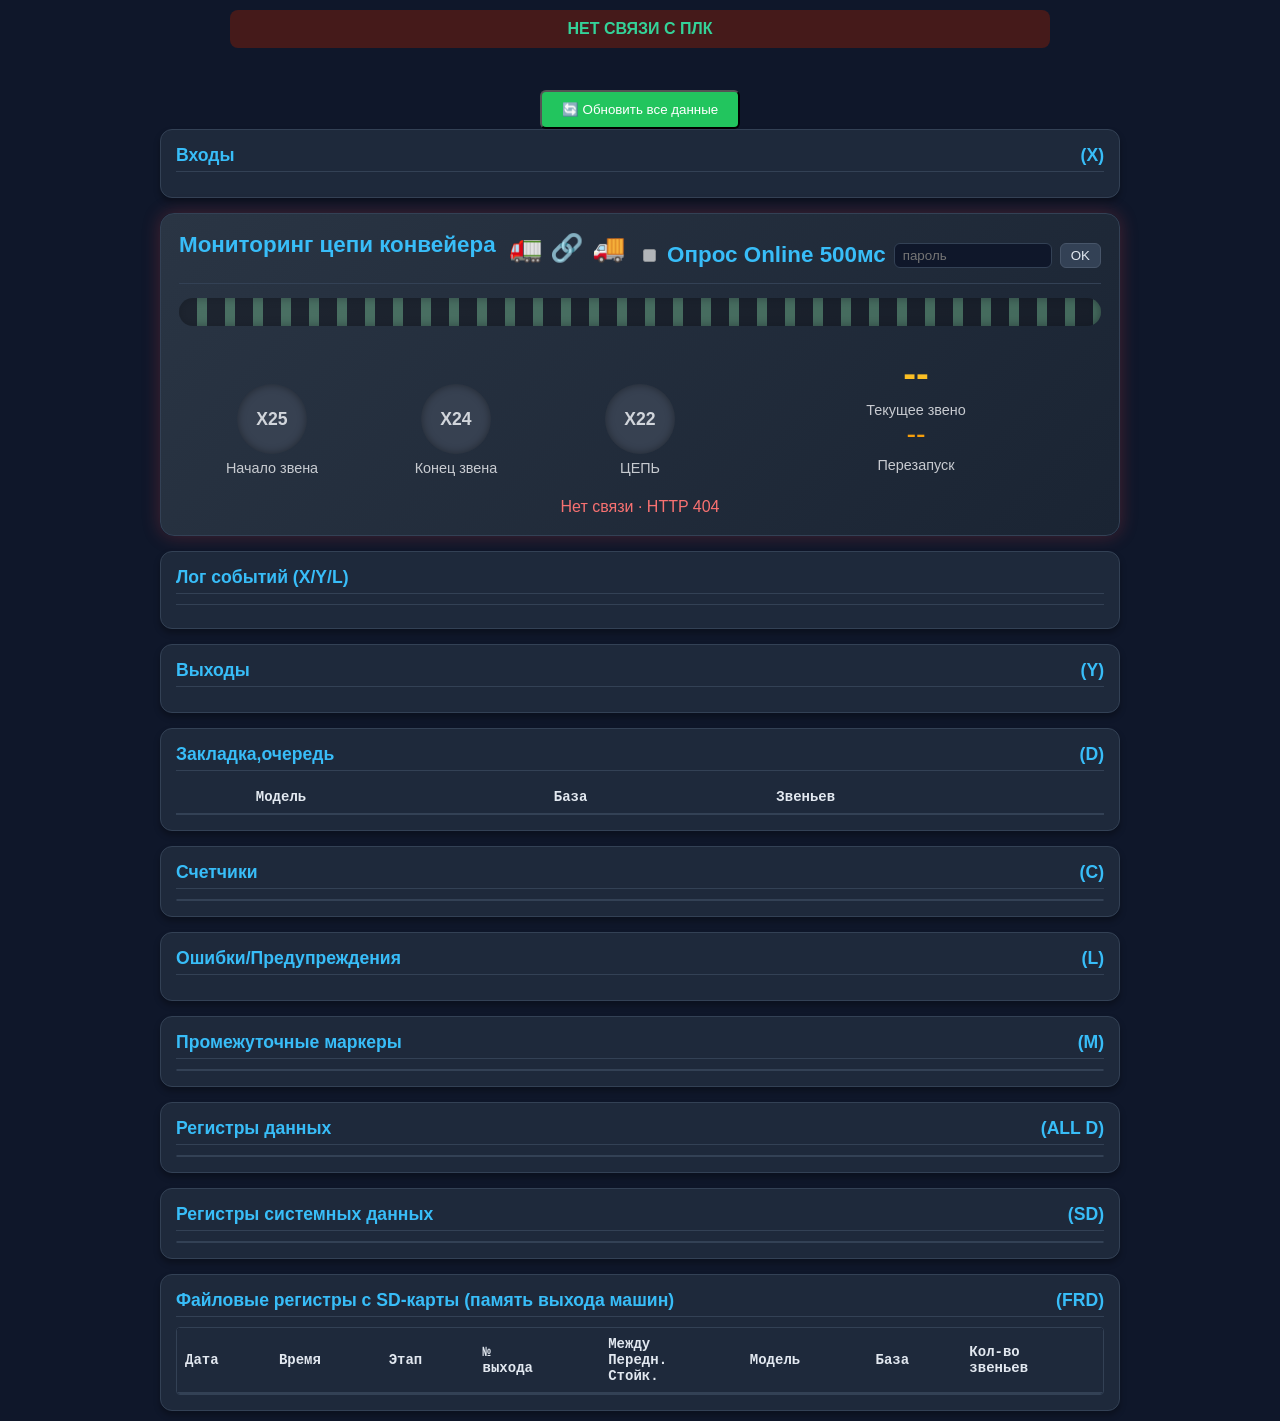
==== commit 3fbf7fed: "Update client_plc.html" ====
--- a/client_plc.html
+++ b/client_plc.html
@@ -103,6 +103,10 @@
             font-size: 1.1em;
         }
 
+        .reg-val.inactive {
+            color: #ef4444;
+        }
+
         #status-bar {
             width: 100%;
             max-width: 800px;
@@ -190,6 +194,96 @@
             border-radius: 14px;
             box-shadow: 0 6px 18px rgba(0, 0, 0, 0.35);
             color: #e5e7eb;
+        }
+
+        .conveyor-card.conveyor-moving {
+            background: linear-gradient(120deg, #1e3a5f, #0f2a4a, #1e3a5f);
+            background-size: 200% 200%;
+            animation: conveyorFlow 2.5s linear infinite;
+            box-shadow: 0 0 18px rgba(34, 197, 94, 0.35);
+        }
+
+        .conveyor-card.conveyor-stopped {
+            background: linear-gradient(135deg, #2a3544, #1a2433);
+            box-shadow: 0 0 18px rgba(239, 68, 68, 0.25);
+        }
+
+        @keyframes conveyorFlow {
+            0% {
+                background-position: 0% 50%;
+            }
+
+            100% {
+                background-position: 100% 50%;
+            }
+        }
+
+        .conveyor-belt {
+            height: 28px;
+            border-radius: 999px;
+            background: repeating-linear-gradient(90deg,
+                    #0f172a 0px,
+                    #0f172a 18px,
+                    #22c55e 18px,
+                    #22c55e 28px);
+            background-size: 56px 100%;
+            box-shadow: inset 0 0 10px rgba(0, 0, 0, 0.45);
+            opacity: 0.75;
+            margin: 8px 0 16px 0;
+        }
+
+        .conveyor-card.conveyor-moving .conveyor-belt {
+            animation: beltMove 1s linear infinite;
+            opacity: 1;
+        }
+
+        .conveyor-card.conveyor-stopped .conveyor-belt {
+            filter: grayscale(0.6);
+            opacity: 0.5;
+        }
+
+        @keyframes beltMove {
+            0% {
+                background-position: 0 0;
+            }
+
+            100% {
+                background-position: 56px 0;
+            }
+        }
+
+        .event-log {
+            max-height: 220px;
+            overflow-y: auto;
+            border-top: 1px solid #334155;
+            margin-top: 10px;
+            padding-top: 8px;
+            font-family: "Cascadia Code", monospace;
+            font-size: 12px;
+        }
+
+        .event-log-item {
+            display: flex;
+            gap: 8px;
+            align-items: baseline;
+            padding: 4px 0;
+            border-bottom: 1px dashed #223048;
+        }
+
+        .event-time {
+            color: #94a3b8;
+            min-width: 66px;
+        }
+
+        .event-tag {
+            color: #22c55e;
+            font-weight: 700;
+            min-width: 36px;
+        }
+
+        .event-name {
+            color: #e2e8f0;
+            opacity: 0.9;
         }
 
         .card-title {
@@ -283,6 +377,102 @@
             margin-top: 12px;
             min-height: 1.2em;
         }
+
+        .auth-inline {
+            display: flex;
+            align-items: center;
+            gap: 8px;
+            margin: 10px 0;
+            flex-wrap: wrap;
+        }
+
+        .auth-inline input[type="password"] {
+            background: #0f172a;
+            color: #f8fafc;
+            border: 1px solid #334155;
+            border-radius: 6px;
+            padding: 4px 8px;
+            width: 140px;
+        }
+
+        .auth-input-wrap {
+            position: relative;
+            display: inline-flex;
+            align-items: center;
+        }
+
+        .auth-input-wrap input {
+            padding-right: 26px;
+        }
+
+        .auth-input-wrap .auth-check {
+            position: absolute;
+            right: 8px;
+            color: #22c55e;
+            font-weight: 700;
+            display: none;
+        }
+
+        .auth-input-wrap.error input {
+            border-color: #ef4444;
+        }
+
+        .auth-inline button {
+            background: #334155;
+            color: #e2e8f0;
+            border: 1px solid #475569;
+            border-radius: 6px;
+            padding: 4px 10px;
+            cursor: pointer;
+        }
+
+        .auth-error-text {
+            color: #ef4444;
+            font-size: 0.85em;
+            display: none;
+        }
+
+
+        .advanced-panel {
+            margin-top: 10px;
+            padding: 10px;
+            border: 1px dashed #334155;
+            border-radius: 8px;
+            display: none;
+        }
+
+        .advanced-panel label {
+            font-size: 0.9em;
+            color: #94a3b8;
+        }
+
+        .advanced-panel input,
+        .advanced-panel select {
+            background: #0f172a;
+            color: #f8fafc;
+            border: 1px solid #334155;
+            border-radius: 6px;
+            padding: 4px 8px;
+        }
+
+        .advanced-panel button {
+            background: #2563eb;
+            color: #e2e8f0;
+            border: 1px solid #1d4ed8;
+            border-radius: 6px;
+            padding: 4px 10px;
+            cursor: pointer;
+        }
+
+        .advanced-status {
+            margin-left: 10px;
+            font-weight: 600;
+            color: #22c55e;
+        }
+
+        .advanced-status.error {
+            color: #ef4444;
+        }
     </style>
 </head>
 
@@ -298,15 +488,22 @@
             <h3>Входы <span>(X)</span></h3>
             <div id="rx-container" class="bits-grid"></div>
         </div>
-        <div class="card conveyor-card">
+        <div class="card conveyor-card conveyor-stopped" id="conveyor-card">
             <h3 class="card-title">
                 Мониторинг цепи конвейера <span class="emoji">🚛 🔗 🚚</span>
-                <label style="display:flex; align-items:center; gap:8px; margin:10px 0;">
-                    <input type="checkbox" id="poll-x-checkbox">
+                <label class="auth-inline">
+                    <input type="checkbox" id="poll-x-checkbox" disabled>
                     Опрос Online 500мс
+                    <span class="auth-input-wrap" id="poll-auth-wrap">
+                        <input type="password" id="poll-auth-pass" placeholder="пароль">
+                        <span class="auth-check" id="poll-auth-ok">✓</span>
+                    </span>
+                    <button type="button" id="poll-auth-btn">OK</button>
+                    <span class="auth-error-text" id="poll-auth-err">неверно</span>
                 </label>
             </h3>
 
+            <div class="conveyor-belt" aria-hidden="true"></div>
             <div class="conveyor-grid">
 
                 <div class="sensor-block" style="margin-top: 2em;">
@@ -335,6 +532,29 @@
             </div>
 
             <div id="chain-error" class="chain-error"></div>
+            <div class="advanced-panel" id="advanced-panel">
+                <label>Запись регистра (только после пароля):</label>
+                <div style="display:flex; align-items:center; gap:8px; flex-wrap: wrap; margin-top: 6px;">
+                    <select id="adv-reg-type">
+                        <option value="D">D</option>
+                        <option value="R">R</option>
+                        <option value="C">C (CN)</option>
+                        <option value="M">M</option>
+                        <option value="X">X</option>
+                        <option value="Y">Y</option>
+                        <option value="L">L</option>
+                    </select>
+                    <input type="number" id="adv-reg-addr" placeholder="адрес">
+                    <input type="number" id="adv-reg-value" placeholder="значение">
+                    <button type="button" id="adv-write-btn">Записать</button>
+                    <span class="advanced-status" id="adv-write-ok" style="display:none;">✓</span>
+                    <span class="advanced-status error" id="adv-write-err" style="display:none;">ошибка</span>
+                </div>
+            </div>
+        </div>
+        <div class="card">
+            <h3>Лог событий (X/Y/L)</h3>
+            <div id="event-log" class="event-log"></div>
         </div>
         <!-- Y -->
         <div class="card">
@@ -755,6 +975,8 @@
                 fillTableRSD(sd);
                 fillTableFRD(frd);
 
+                // Лог событий теперь приходит с сервера
+
                 const special = readSpecialData(rd);
                 fillSpecialTable(special);
 
@@ -766,6 +988,26 @@
                 const status = document.getElementById('status-bar');
                 status.style.background = "#451a1a";
                 status.innerText = "НЕТ СВЯЗИ С ПЛК";
+            }
+        }
+
+        async function fetchEventLog() {
+            const logEl = document.getElementById("event-log");
+            if (!logEl) return;
+            try {
+                const res = await fetch("/event_log");
+                if (!res.ok) return;
+                const data = await res.json();
+                const events = Array.isArray(data.events) ? data.events : [];
+                logEl.innerHTML = events.map(ev => `
+                    <div class="event-log-item">
+                        <span class="event-time">${ev.time || ""}</span>
+                        <span class="event-tag">${ev.tag || ""}</span>
+                        <span class="event-name">${ev.name || ""}</span>
+                    </div>
+                `).join("");
+            } catch (e) {
+                // ignore
             }
         }
         function fillTable(id, arr, prefix) {
@@ -814,9 +1056,10 @@
                     let extraText = '';
                     let skipCount = 0;
                     let displayVal = item.val;
+                    let isTrue = false;
 
                     if (prefix === 'L') {
-                        const isTrue = item.val === true || item.val === 1 || String(item.val).toLowerCase() === 'true';
+                        isTrue = item.val === true || item.val === 1 || String(item.val).toLowerCase() === 'true';
                         if (isTrue) {
                             displayVal = `
                         <div style="display: flex; align-items: center; justify-content: flex-end; color: #ef4444; font-weight: bold;">
@@ -861,19 +1104,114 @@
                     row.id = `row-${elementId}`; // Чтобы не конфликтовать, если есть другие элементы
                     row.setAttribute('data-value-id', elementId); // Или через data-атрибут
 
+                    const valClass = (prefix === 'L' && isTrue) ? 'reg-val inactive' : 'reg-val';
                     row.innerHTML = `
                                         <td class="reg-idx">${prefix}${item.addr}</td>
                                         <td class="reg-name">${item.name || '---'}</td>
-                                        <td class="reg-val" id="${elementId}">${prefix === 'L' ? displayVal : (item.val + extraText)}</td>
+                                        <td class="${valClass}" id="${elementId}">${prefix === 'L' ? displayVal : (item.val + extraText)}</td>
                                     `;
                     table.appendChild(row);
 
                     if (skipCount > 0) i += skipCount;
                 }
             }
-            plc_xyl();
-        }
-        document.getElementById("poll-x-checkbox").addEventListener("change", function () {
+        }
+        let pollAuthOk = false;
+        let pollAuthToken = "";
+        const pollCheckbox = document.getElementById("poll-x-checkbox");
+        const pollAuthBtn = document.getElementById("poll-auth-btn");
+        const pollAuthPass = document.getElementById("poll-auth-pass");
+        const pollAuthWrap = document.getElementById("poll-auth-wrap");
+        const pollAuthOkEl = document.getElementById("poll-auth-ok");
+        const pollAuthErrEl = document.getElementById("poll-auth-err");
+        const advancedPanel = document.getElementById("advanced-panel");
+        const advType = document.getElementById("adv-reg-type");
+        const advAddr = document.getElementById("adv-reg-addr");
+        const advValue = document.getElementById("adv-reg-value");
+        const advWriteBtn = document.getElementById("adv-write-btn");
+        const advWriteOk = document.getElementById("adv-write-ok");
+        const advWriteErr = document.getElementById("adv-write-err");
+
+        pollAuthBtn.addEventListener("click", async function () {
+            pollAuthErrEl.style.display = "none";
+            pollAuthWrap.classList.remove("error");
+            pollAuthOkEl.style.display = "none";
+            try {
+                const res = await fetch("/auth_check", {
+                    method: "POST",
+                    headers: { "Content-Type": "application/json" },
+                    body: JSON.stringify({ password: pollAuthPass.value })
+                });
+                const data = await res.json();
+                if (data.ok) {
+                    pollAuthOk = true;
+                    pollAuthToken = pollAuthPass.value || "";
+                    pollCheckbox.disabled = false;
+                    pollAuthOkEl.style.display = "inline";
+                    pollAuthPass.value = "";
+                    advancedPanel.style.display = "block";
+                    if (!pollCheckbox.checked) {
+                        pollCheckbox.checked = true;
+                        pollCheckbox.dispatchEvent(new Event("change"));
+                    }
+                } else {
+                    pollAuthOk = false;
+                    pollAuthToken = "";
+                    pollCheckbox.checked = false;
+                    pollCheckbox.disabled = true;
+                    clearInterval(xyInterval);
+                    xyInterval = null;
+                    pollAuthErrEl.style.display = "inline";
+                    pollAuthWrap.classList.add("error");
+                    advancedPanel.style.display = "none";
+                }
+            } catch (e) {
+                pollAuthErrEl.style.display = "inline";
+                pollAuthWrap.classList.add("error");
+            }
+        });
+
+        pollAuthPass.addEventListener("keydown", function (e) {
+            if (e.key === "Enter") {
+                e.preventDefault();
+                pollAuthBtn.click();
+            }
+        });
+
+        advWriteBtn.addEventListener("click", async function () {
+            advWriteOk.style.display = "none";
+            advWriteErr.style.display = "none";
+            if (!pollAuthOk) {
+                advWriteErr.style.display = "inline";
+                return;
+            }
+            try {
+                const res = await fetch("/plc_write", {
+                    method: "POST",
+                    headers: { "Content-Type": "application/json" },
+                    body: JSON.stringify({
+                        password: pollAuthToken,
+                        type: advType.value,
+                        addr: advAddr.value,
+                        value: advValue.value
+                    })
+                });
+                const data = await res.json();
+                if (res.ok && data.ok) {
+                    advWriteOk.style.display = "inline";
+                } else {
+                    advWriteErr.style.display = "inline";
+                }
+            } catch (e) {
+                advWriteErr.style.display = "inline";
+            }
+        });
+
+        pollCheckbox.addEventListener("change", function () {
+            if (!pollAuthOk) {
+                this.checked = false;
+                return;
+            }
             if (this.checked) {
                 xyInterval = setInterval(plc_xyl, 500);
                 plc_xyl();
@@ -883,6 +1221,11 @@
             }
         });
         function fillTableFRD(arr) {
+            if (!arr || arr.length === 0) 
+            {
+                console.log("Пустой массив FRD");
+                return; // Защита от пустого массива
+            }
             const tbody = document.querySelector('#frd-table tbody');
             tbody.innerHTML = '';
 
@@ -981,11 +1324,19 @@
                 if (!res.ok) throw new Error(`HTTP ${res.status}`);
                 const data = await res.json();
 
+
+                // ТЕСТ: Если пришел пакет, где у всех элементов val = 0, это подозрительно
+                const allZeros = data.every(item => item.val === 0 || item.val === false);
+                if (allZeros && data.length > 0) {
+                    console.warn("Внимание: Получен пакет, где все значения = 0. Возможно, сбой связи PLC с сервером опроса.");
+                    return; // Раскомментируйте, если не хотите обновлять экран "нулями"
+                }
+
                 if (!Array.isArray(data) || data.length === 0) {
                     console.warn("Пустой пакет XY");
                     return;
                 }
-
+                console.log("data", data);
                 // 1. Поиск конкретных значений (как у тебя было)
                 const find = (type, dec) => data.find(x => x.type === type && x.addr_dec === dec)?.val;
 
@@ -1003,6 +1354,16 @@
                 } else {
                     el.classList.add("active");
                 }
+                const conveyorCard = document.getElementById("conveyor-card");
+                if (conveyorCard) {
+                    if (x22) {
+                        conveyorCard.classList.remove("conveyor-moving");
+                        conveyorCard.classList.add("conveyor-stopped");
+                    } else {
+                        conveyorCard.classList.add("conveyor-moving");
+                        conveyorCard.classList.remove("conveyor-stopped");
+                    }
+                }
                 document.getElementById('_X22').classList.toggle("active", x22);
                 document.getElementById('_X24').classList.toggle("active", !x24);
                 document.getElementById('_X25').classList.toggle("active", !x25);
@@ -1028,7 +1389,11 @@
                 document.getElementById('chain-error').textContent = "Нет связи · " + e.message;
             }
         }
+        fetchEventLog();
+        setInterval(fetchEventLog, 1000);
         update();
+        plc_xyl();
+
     </script>
 </body>
 
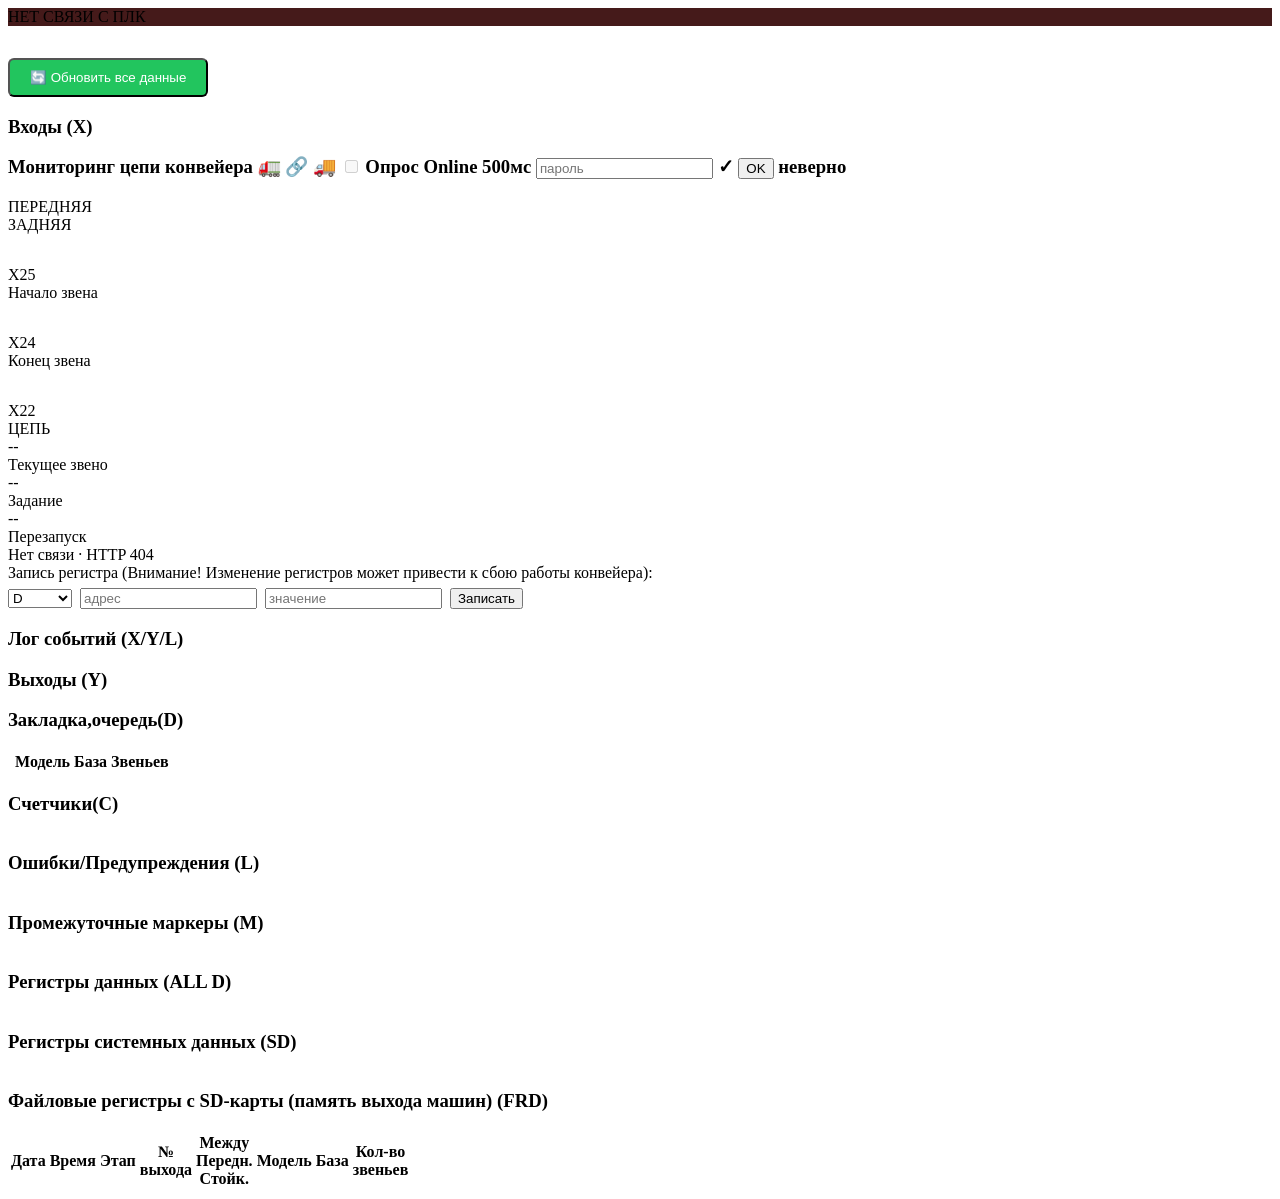
==== commit d06afa9f: "Update client_plc.html" ====
--- a/client_plc.html
+++ b/client_plc.html
@@ -3,476 +3,14 @@
 
 <head>
     <meta charset="UTF-8">
+    <meta http-equiv="Cache-Control" content="no-cache, no-store, must-revalidate">
+    <meta http-equiv="Pragma" content="no-cache">
+    <meta http-equiv="Expires" content="0">
+    <meta name="viewport" content="width=device-width, initial-scale=1.0">
+    <link rel="stylesheet" href="static/css/style_plc.css" type="text/css">
     <title>PLC Diagnostic</title>
     <style>
-        body {
-            font-family: 'Segoe UI', sans-serif;
-            background: #0f172a;
-            color: #f8fafc;
-            margin: 10px;
-            display: flex;
-            flex-direction: column;
-            align-items: center;
-        }
-
-        .main-container {
-            width: 100%;
-            max-width: 60em;
-            display: flex;
-            flex-direction: column;
-            gap: 15px;
-        }
-
-        .card {
-            background: #1e293b;
-            border-radius: 12px;
-            padding: 15px;
-            border: 1px solid #334155;
-            box-shadow: 0 4px 6px rgba(0, 0, 0, 0.3);
-        }
-
-        h3 {
-            color: #38bdf8;
-            margin: 0 0 10px 0;
-            font-size: 1.1em;
-            border-bottom: 1px solid #334155;
-            padding-bottom: 5px;
-            display: flex;
-            justify-content: space-between;
-        }
-
-        .bits-grid {
-            display: grid;
-            grid-template-columns: repeat(auto-fill, minmax(90px, 1fr));
-            gap: 6px;
-        }
-
-        .bit-box {
-            font-size: 10px;
-            padding: 6px 2px;
-            text-align: center;
-            border-radius: 6px;
-            background: #334155;
-            color: #94a3b8;
-            cursor: help;
-            transition: 0.2s;
-        }
-
-        .bit-box.active {
-            background: #22c55e;
-            color: white;
-            box-shadow: 0 0 8px rgba(34, 197, 94, 0.3);
-        }
-
-        .reg-table {
-            width: 100%;
-            border-collapse: collapse;
-            font-family: 'Cascadia Code', monospace;
-            font-size: 13px;
-        }
-
-        .reg-table tr:hover {
-            background: #2d3e5a !important;
-            cursor: help;
-        }
-
-        .reg-table td {
-            padding: 8px;
-            border-bottom: 1px solid #334155;
-        }
-
-        .reg-idx {
-            color: #64748b;
-            font-weight: bold;
-            width: 60px;
-        }
-
-        .reg-name {
-            color: #94a3b8;
-            text-align: left;
-            overflow: hidden;
-            text-overflow: ellipsis;
-            white-space: nowrap;
-            max-width: 250px;
-        }
-
-        .reg-val {
-            color: #fbbf24;
-            text-align: right;
-            font-weight: bold;
-            font-size: 1.1em;
-        }
-
-        .reg-val.inactive {
-            color: #ef4444;
-        }
-
-        #status-bar {
-            width: 100%;
-            max-width: 800px;
-            padding: 10px;
-            border-radius: 8px;
-            margin-bottom: 10px;
-            text-align: center;
-            font-weight: bold;
-            background: #065f46;
-            color: #34d399;
-            transition: 0.5s;
-        }
-
-        .scroll {
-            max-height: 600px;
-            overflow-y: auto;
-            border: 1px solid #334155;
-            border-radius: 4px;
-        }
-
-        .reg-table td {
-            padding: 4px 8px;
-            border-bottom: 1px solid #334155;
-        }
-
-        .reg-table td:nth-child(4) {
-            max-width: 220px;
-            white-space: normal;
-            color: #94a3b8;
-        }
-
-        .reg-val {
-            min-width: 80px;
-        }
-
-        @keyframes pulse {
-            0% {
-                transform: scale(1);
-                opacity: 1;
-            }
-
-            50% {
-                transform: scale(1.2);
-                opacity: 0.7;
-            }
-
-            100% {
-                transform: scale(1);
-                opacity: 1;
-            }
-        }
-
-        .frd-table {
-            width: 100%;
-            border-collapse: collapse;
-            font-family: Consolas, monospace;
-            font-size: 14px;
-            background: #0f172a;
-            color: #e2e8f0;
-        }
-
-        .frd-table th {
-            background: #1e293b;
-            padding: 8px;
-            border-bottom: 2px solid #334155;
-            text-align: left;
-        }
-
-        .frd-table td {
-            padding: 6px 8px;
-            border-bottom: 1px solid #334155;
-        }
-
-        .frd-table tr:nth-child(even) {
-            background: #1e2533;
-        }
-
-        .frd-table tr:hover {
-            background: #334155;
-        }
-
-        .conveyor-card {
-            background: linear-gradient(135deg, #1e3a5f, #0f2a4a);
-            padding: 18px;
-            border-radius: 14px;
-            box-shadow: 0 6px 18px rgba(0, 0, 0, 0.35);
-            color: #e5e7eb;
-        }
-
-        .conveyor-card.conveyor-moving {
-            background: linear-gradient(120deg, #1e3a5f, #0f2a4a, #1e3a5f);
-            background-size: 200% 200%;
-            animation: conveyorFlow 2.5s linear infinite;
-            box-shadow: 0 0 18px rgba(34, 197, 94, 0.35);
-        }
-
-        .conveyor-card.conveyor-stopped {
-            background: linear-gradient(135deg, #2a3544, #1a2433);
-            box-shadow: 0 0 18px rgba(239, 68, 68, 0.25);
-        }
-
-        @keyframes conveyorFlow {
-            0% {
-                background-position: 0% 50%;
-            }
-
-            100% {
-                background-position: 100% 50%;
-            }
-        }
-
-        .conveyor-belt {
-            height: 28px;
-            border-radius: 999px;
-            background: repeating-linear-gradient(90deg,
-                    #0f172a 0px,
-                    #0f172a 18px,
-                    #22c55e 18px,
-                    #22c55e 28px);
-            background-size: 56px 100%;
-            box-shadow: inset 0 0 10px rgba(0, 0, 0, 0.45);
-            opacity: 0.75;
-            margin: 8px 0 16px 0;
-        }
-
-        .conveyor-card.conveyor-moving .conveyor-belt {
-            animation: beltMove 1s linear infinite;
-            opacity: 1;
-        }
-
-        .conveyor-card.conveyor-stopped .conveyor-belt {
-            filter: grayscale(0.6);
-            opacity: 0.5;
-        }
-
-        @keyframes beltMove {
-            0% {
-                background-position: 0 0;
-            }
-
-            100% {
-                background-position: 56px 0;
-            }
-        }
-
-        .event-log {
-            max-height: 220px;
-            overflow-y: auto;
-            border-top: 1px solid #334155;
-            margin-top: 10px;
-            padding-top: 8px;
-            font-family: "Cascadia Code", monospace;
-            font-size: 12px;
-        }
-
-        .event-log-item {
-            display: flex;
-            gap: 8px;
-            align-items: baseline;
-            padding: 4px 0;
-            border-bottom: 1px dashed #223048;
-        }
-
-        .event-time {
-            color: #94a3b8;
-            min-width: 66px;
-        }
-
-        .event-tag {
-            color: #22c55e;
-            font-weight: 700;
-            min-width: 36px;
-        }
-
-        .event-name {
-            color: #e2e8f0;
-            opacity: 0.9;
-        }
-
-        .card-title {
-            margin: 0 0 14px 0;
-            font-size: 1.4em;
-            font-weight: 600;
-            text-align: center;
-        }
-
-        .emoji {
-            font-size: 1.2em;
-        }
-
-        .conveyor-grid {
-            display: grid;
-            grid-template-columns: repeat(auto-fit, minmax(160px, 1fr));
-            gap: 18px;
-            padding: 10px;
-        }
-
-        .sensor-block {
-            text-align: center;
-        }
-
-        .sensor-block.wide {
-            grid-column: span 2;
-        }
-
-        .indicator-circle {
-            width: 70px;
-            height: 70px;
-            margin: 0 auto;
-            border-radius: 50%;
-            background: #374151;
-            display: flex;
-            align-items: center;
-            justify-content: center;
-            font-weight: 600;
-            font-size: 1.1em;
-            color: #d1d5db;
-            transition: 0.25s;
-            box-shadow: inset 0 0 8px rgba(0, 0, 0, 0.4);
-        }
-
-        .indicator-circle.active {
-            background: #22c55e;
-            color: white;
-            box-shadow: 0 0 12px #22c55e;
-        }
-
-        .indicator-circle.inactive {
-            background: #ef4444;
-            color: white;
-            box-shadow: 0 0 12px #ef4444;
-        }
-
-        .direction-indicator {
-            width: 80px;
-            height: 80px;
-            margin: 0 auto;
-            border-radius: 50%;
-            background: #374151;
-            display: flex;
-            align-items: center;
-            justify-content: center;
-            font-size: 2em;
-            transition: 0.25s;
-            box-shadow: inset 0 0 10px rgba(0, 0, 0, 0.4);
-        }
-
-        .indicator-label {
-            margin-top: 6px;
-            font-size: 0.9em;
-            opacity: 0.85;
-        }
-
-        .big-value {
-            font-size: 2.4em;
-            font-weight: bold;
-            color: #fbbf24;
-        }
-
-        .medium-value {
-            font-size: 1.8em;
-            color: #f59e0b;
-        }
-
-        .chain-error {
-            color: #f87171;
-            text-align: center;
-            margin-top: 12px;
-            min-height: 1.2em;
-        }
-
-        .auth-inline {
-            display: flex;
-            align-items: center;
-            gap: 8px;
-            margin: 10px 0;
-            flex-wrap: wrap;
-        }
-
-        .auth-inline input[type="password"] {
-            background: #0f172a;
-            color: #f8fafc;
-            border: 1px solid #334155;
-            border-radius: 6px;
-            padding: 4px 8px;
-            width: 140px;
-        }
-
-        .auth-input-wrap {
-            position: relative;
-            display: inline-flex;
-            align-items: center;
-        }
-
-        .auth-input-wrap input {
-            padding-right: 26px;
-        }
-
-        .auth-input-wrap .auth-check {
-            position: absolute;
-            right: 8px;
-            color: #22c55e;
-            font-weight: 700;
-            display: none;
-        }
-
-        .auth-input-wrap.error input {
-            border-color: #ef4444;
-        }
-
-        .auth-inline button {
-            background: #334155;
-            color: #e2e8f0;
-            border: 1px solid #475569;
-            border-radius: 6px;
-            padding: 4px 10px;
-            cursor: pointer;
-        }
-
-        .auth-error-text {
-            color: #ef4444;
-            font-size: 0.85em;
-            display: none;
-        }
-
-
-        .advanced-panel {
-            margin-top: 10px;
-            padding: 10px;
-            border: 1px dashed #334155;
-            border-radius: 8px;
-            display: none;
-        }
-
-        .advanced-panel label {
-            font-size: 0.9em;
-            color: #94a3b8;
-        }
-
-        .advanced-panel input,
-        .advanced-panel select {
-            background: #0f172a;
-            color: #f8fafc;
-            border: 1px solid #334155;
-            border-radius: 6px;
-            padding: 4px 8px;
-        }
-
-        .advanced-panel button {
-            background: #2563eb;
-            color: #e2e8f0;
-            border: 1px solid #1d4ed8;
-            border-radius: 6px;
-            padding: 4px 10px;
-            cursor: pointer;
-        }
-
-        .advanced-status {
-            margin-left: 10px;
-            font-weight: 600;
-            color: #22c55e;
-        }
-
-        .advanced-status.error {
-            color: #ef4444;
-        }
+
     </style>
 </head>
 
@@ -503,6 +41,9 @@
                 </label>
             </h3>
 
+            <div id="_1_tel">ПЕРЕДНЯЯ</div>
+            <div id="_2_tel">ЗАДНЯЯ</div>
+
             <div class="conveyor-belt" aria-hidden="true"></div>
             <div class="conveyor-grid">
 
@@ -524,7 +65,8 @@
                 <div class="sensor-block wide">
                     <div class="big-value" id="C102">--</div>
                     <div class="indicator-label">Текущее звено</div>
-
+                    <div class="medium-value" id="D714">--</div>
+                    <div class="indicator-label">Задание</div>
                     <div class="medium-value" id="D4000">--</div>
                     <div class="indicator-label">Перезапуск</div>
                 </div>
@@ -533,7 +75,7 @@
 
             <div id="chain-error" class="chain-error"></div>
             <div class="advanced-panel" id="advanced-panel">
-                <label>Запись регистра (только после пароля):</label>
+                <label>Запись регистра (Внимание! Изменение регистров может привести к сбою работы конвейера):</label>
                 <div style="display:flex; align-items:center; gap:8px; flex-wrap: wrap; margin-top: 6px;">
                     <select id="adv-reg-type">
                         <option value="D">D</option>
@@ -991,6 +533,72 @@
             }
         }
 
+        function fillTableFRD(arr) {
+            const TAG = "[fillTableFRD]";
+            if (!Array.isArray(arr) || fillTableFRD._in_progress) return;
+
+            console.time(TAG);
+            fillTableFRD._in_progress = true;
+
+            try {
+                const tbody = document.querySelector('#frd-table tbody');
+                if (!tbody) return;
+
+                // 1. БЕЗОПАСНЫЙ ПОИСК MAX ADDR (без Math.max(...spread))
+                const map = {};
+                let maxAddr = 0;
+                for (let i = 0; i < arr.length; i++) {
+                    const item = arr[i];
+                    map[item.addr] = item.val;
+                    if (item.addr > maxAddr) maxAddr = item.addr;
+                }
+
+                const START = 24;
+                const BLOCK = 24;
+                let html = "";
+
+                // 2. ГЕНЕРАЦИЯ СТРОКИ (намного быстрее чем создание DOM-узлов)
+                for (let base = START; base + BLOCK <= maxAddr; base += BLOCK) {
+                    if (map[base] === undefined && map[base + 1] === undefined) continue;
+
+                    const w = (base - START) / BLOCK;
+                    const stage = (typeof STAGES !== 'undefined' && STAGES[w]) ? STAGES[w] : (w < 29 ? `Этап ${w}` : "Выпущена");
+
+                    // Внутренняя функция для строк (инлайн для скорости)
+                    const getStr = (s, e) => {
+                        let res = "";
+                        for (let i = s; i <= e; i++) {
+                            const v = map[base + i] || 0;
+                            const c1 = v & 0xFF, c2 = (v >> 8) & 0xFF;
+                            res += (c1 < 32 ? ' ' : String.fromCharCode(c1)) + (c2 < 32 ? ' ' : String.fromCharCode(c2));
+                        }
+                        return res.trim();
+                    };
+
+                    html += `<tr>
+                <td>${map[base] || 0}/${map[base + 1] || 0}/${map[base + 2] || 0}</td>
+                <td>${map[base + 3] || 0}:${map[base + 4] || 0}:${map[base + 5] || 0}</td>
+                <td>${stage}</td>
+                <td>${map[base + 6] || 0}</td>
+                <td>${map[base + 7] || 0}</td>
+                <td>${getStr(8, 18)}</td>
+                <td>${getStr(19, 21)}</td>
+                <td>${map[base + 22] || 0}</td>
+            </tr>`;
+                }
+
+                // 3. ВСТАВКА ВСЕЙ ТАБЛИЦЫ РАЗОМ
+                tbody.innerHTML = html;
+
+            } catch (e) {
+                console.error(TAG, "Ошибка:", e.message);
+            } finally {
+                fillTableFRD._in_progress = false;
+                console.timeEnd(TAG);
+            }
+        }
+
+
         async function fetchEventLog() {
             const logEl = document.getElementById("event-log");
             if (!logEl) return;
@@ -1220,105 +828,23 @@
                 xyInterval = null;
             }
         });
-        function fillTableFRD(arr) {
-            if (!arr || arr.length === 0) 
-            {
-                console.log("Пустой массив FRD");
-                return; // Защита от пустого массива
-            }
-            const tbody = document.querySelector('#frd-table tbody');
-            tbody.innerHTML = '';
-
-            arr = arr.sort((a, b) => a.addr - b.addr);
-
-            const map = {};
-            for (const w of arr) map[w.addr] = w.val;
-
-            const START = 24;
-            const BLOCK = 24;
-
-            const MODEL_START = 8;
-            const MODEL_END = 18;
-
-            const BASE_START = 19;
-            const BASE_END = 21;
-
-            const maxAddr = Math.max(...arr.map(x => x.addr));
-
-            for (let base = START; base + BLOCK <= maxAddr; base += BLOCK) {
-
-                // пустая запись — пропускаем
-                if (!map[base] && !map[base + 1] && !map[base + 2]) continue;
-
-                // ←←← ВОТ ТУТ ДОЛЖНО БЫТЬ!
-                const w = (base - START) / BLOCK;
-                const stage = (w < 29) ? STAGES[w] : "Выпущена";
-
-                const year = map[base + 0];
-                const month = map[base + 1];
-                const day = map[base + 2];
-                const hour = map[base + 3];
-                const minute = map[base + 4];
-                const second = map[base + 5];
-                const N = map[base + 6];
-                const PP = map[base + 7];
-
-                // --- модель ---
-                let model = "";
-                for (let i = MODEL_START; i <= MODEL_END; i++) {
-                    const val = map[base + i];
-                    const lo = val & 0xFF;
-                    const hi = (val >> 8) & 0xFF;
-
-                    let c1 = String.fromCharCode(lo);
-                    let c2 = String.fromCharCode(hi);
-
-                    if (c1.charCodeAt(0) < 32) c1 = ' ';
-                    if (c2.charCodeAt(0) < 32) c2 = ' ';
-
-                    model += c1 + c2;
-                }
-                model = model.trim();
-
-                // --- база ---
-                let baseName = "";
-                for (let i = BASE_START; i <= BASE_END; i++) {
-                    const val = map[base + i];
-                    const lo = val & 0xFF;
-                    const hi = (val >> 8) & 0xFF;
-
-                    let c1 = String.fromCharCode(lo);
-                    let c2 = String.fromCharCode(hi);
-
-                    if (c1.charCodeAt(0) < 32) c1 = ' ';
-                    if (c2.charCodeAt(0) < 32) c2 = ' ';
-
-                    baseName += c1 + c2;
-                }
-                baseName = baseName.trim();
-
-                const count = map[base + 22];
-
-                const dateStr = `${year}/${month}/${day}`;
-                const timeStr = `${hour}:${minute}:${second}`;
-
-                const row = document.createElement('tr');
-                row.innerHTML = `
-            <td>${dateStr}</td>
-            <td>${timeStr}</td>
-            <td>${stage}</td>
-            <td>${N}</td>
-            <td>${PP}</td>
-            <td>${model}</td>
-            <td>${baseName}</td>
-            <td>${count}</td>
-        `;
-
-                tbody.appendChild(row);
-            }
-        }
+
+
+
+        // Вынесите парсинг строк отдельно, чтобы не плодить функции в цикле
+        function parsePLCString(map, start, end) {
+            let s = "";
+            for (let i = start; i <= end; i++) {
+                const v = map[i] || 0;
+                const c1 = v & 0xFF, c2 = (v >> 8) & 0xFF;
+                s += (c1 < 32 ? ' ' : String.fromCharCode(c1)) + (c2 < 32 ? ' ' : String.fromCharCode(c2));
+            }
+            return s.trim();
+        }
+
+
         // Обработчик опроса данных из JSON
-        async function plc_xyl() {
+        async function plc_xyl() {//время опроса 500мс если больше то пропуск сработок
             try {
                 const res = await fetch('plc_XYL');
                 if (!res.ok) throw new Error(`HTTP ${res.status}`);
@@ -1332,20 +858,49 @@
                     return; // Раскомментируйте, если не хотите обновлять экран "нулями"
                 }
 
-                if (!Array.isArray(data) || data.length === 0) {
-                    console.warn("Пустой пакет XY");
-                    return;
-                }
-                console.log("data", data);
+                //                console.log("data", data);
                 // 1. Поиск конкретных значений (как у тебя было)
-                const find = (type, dec) => data.find(x => x.type === type && x.addr_dec === dec)?.val;
-
-                const x24 = find("X", 20);
-                const x25 = find("X", 21);
-                const x22 = find("X", 18);
-                const c102 = find("C", 102);
-                const d4000 = find("D", 4000);
-                console.log("X24", x24, "X25", x25, "X22", x22, "c102", c102, "d4000", d4000)
+                // const find = (type, dec) => data.find(x => x.type === type && x.addr_dec === dec)?.val;
+
+                // const x24 = find("X", 20);
+                // const x25 = find("X", 21);
+                // const x22 = find("X", 18);
+                // const c102 = find("C", 102);
+                // const d4000 = find("D", 4000);
+                let x6, x7, x10, x11, x12, x13, x14, x15, x16, x17, x22, x24, x25, c102, d714, d4000, y0, y1, y2, y3, y5;
+
+                for (const item of data) {
+                    const key = item.type + item.addr_dec;
+                    switch (key) {
+                        case 'X6': x6 = item.val; break;
+                        case 'X7': x7 = item.val; break;
+                        case 'X8': x10 = item.val; break;
+                        case 'X9': x11 = item.val; break;
+                        case 'X10': x12 = item.val; break;
+                        case 'X11': x13 = item.val; break;
+                        case 'X12': x14 = item.val; break;
+                        case 'X13': x15 = item.val; break;
+                        case 'X14': x16 = item.val; break;
+                        case 'X15': x17 = item.val; break;
+                        case 'X18': x22 = item.val; break;
+                        case 'X20': x24 = item.val; break;
+                        case 'X21': x25 = item.val; break;
+                        case 'Y0': y0 = item.val; break;
+                        case 'Y1': y1 = item.val; break;
+                        case 'Y2': y2 = item.val; break;
+                        case 'Y3': y3 = item.val; break;
+                        case 'Y5': y5 = item.val; break;
+                        case 'C102': c102 = item.val; break;
+                        case 'D714': d714 = item.val; break;
+                        case 'D4000': d4000 = item.val; break;
+                    }
+                }
+
+                // Двигаем стойки
+                moveElement(1,c102);
+                if (c102 >= d714) moveElement(2,(c102 - d714));
+                else moveElement(2,0);
+
                 if (x22) document.getElementById('_X22').textContent = "ЦЕПЬ ОСТАНОВЛЕНА";
                 else document.getElementById('_X22').textContent = "ЦЕПЬ ДВИЖЕТСЯ";
                 const el = document.getElementById('_X22_');
@@ -1367,6 +922,7 @@
                 document.getElementById('_X22').classList.toggle("active", x22);
                 document.getElementById('_X24').classList.toggle("active", !x24);
                 document.getElementById('_X25').classList.toggle("active", !x25);
+
                 // 2. Массовое обновление визуализации через ID
                 for (const item of data) {
                     // Формируем ID так же, как при отрисовке (тип + восьмеричный адрес)
@@ -1381,6 +937,7 @@
                 }
 
                 document.getElementById('C102').textContent = c102;
+                document.getElementById('D714').textContent = d714;
                 document.getElementById('D4000').textContent = d4000;
 
                 document.getElementById('chain-error').textContent = '';
@@ -1389,6 +946,10 @@
                 document.getElementById('chain-error').textContent = "Нет связи · " + e.message;
             }
         }
+        function moveElement(stoika, x) {
+            const element = document.getElementById(stoika === 1 ? '_1_tel' : '_2_tel');
+            element.style.left = x + 'em';
+        }
         fetchEventLog();
         setInterval(fetchEventLog, 1000);
         update();
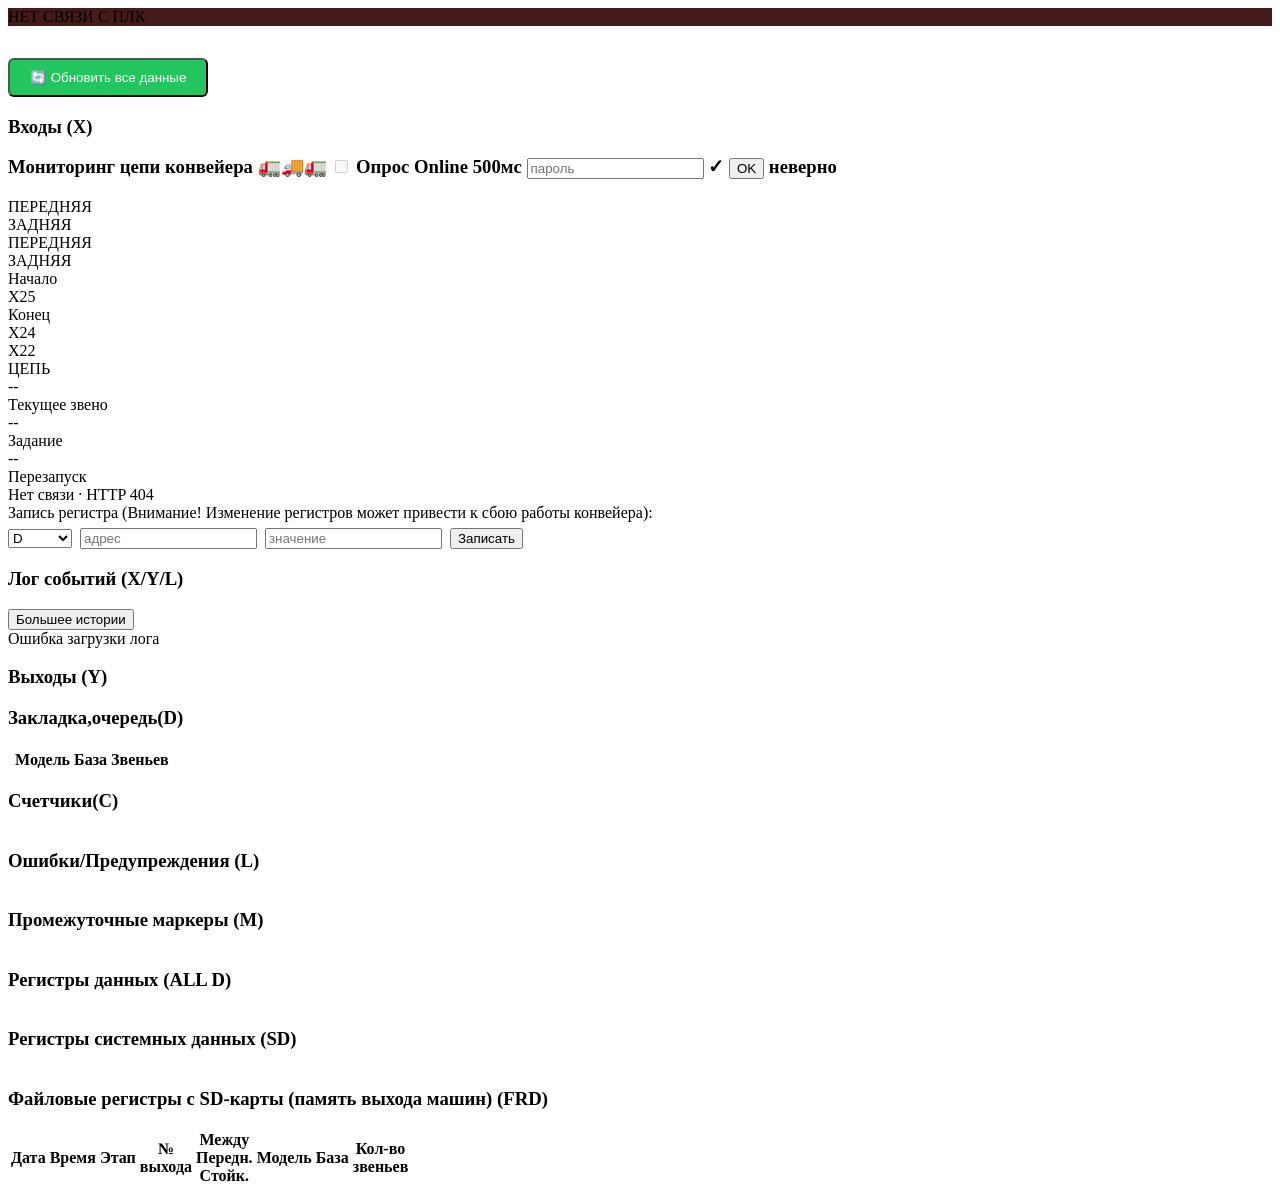
==== commit 76e122b0: "Update client_plc.html" ====
--- a/client_plc.html
+++ b/client_plc.html
@@ -28,7 +28,7 @@
         </div>
         <div class="card conveyor-card conveyor-stopped" id="conveyor-card">
             <h3 class="card-title">
-                Мониторинг цепи конвейера <span class="emoji">🚛 🔗 🚚</span>
+                Мониторинг цепи конвейера <span class="emoji">🚛🚚🚛</span>
                 <label class="auth-inline">
                     <input type="checkbox" id="poll-x-checkbox" disabled>
                     Опрос Online 500мс
@@ -40,37 +40,35 @@
                     <span class="auth-error-text" id="poll-auth-err">неверно</span>
                 </label>
             </h3>
-
-            <div id="_1_tel">ПЕРЕДНЯЯ</div>
-            <div id="_2_tel">ЗАДНЯЯ</div>
-
-            <div class="conveyor-belt" aria-hidden="true"></div>
-            <div class="conveyor-grid">
-
-                <div class="sensor-block" style="margin-top: 2em;">
+            <div class="conveyor-belt" aria-hidden="true">
+                <div id="_1_tel">ПЕРЕДНЯЯ</div>
+                <div id="_2_tel">ЗАДНЯЯ</div>
+                <div id="_3_tel">ПЕРЕДНЯЯ</div>
+                <div id="_4_tel">ЗАДНЯЯ</div>
+                <div class="sensor-block" id="start_zvena">
+                    <div class="indicator-label">Начало</div>
                     <div class="indicator-circle" id="_X25">X25</div>
-                    <div class="indicator-label">Начало звена</div>
                 </div>
-
-                <div class="sensor-block" style="margin-top: 2em;">
+                <div class="sensor-block" id="end_zvena">
+                    <div class="indicator-label">Конец</div>
                     <div class="indicator-circle" id="_X24">X24</div>
-                    <div class="indicator-label">Конец звена</div>
+
                 </div>
-
-                <div class="sensor-block" style="margin-top: 2em;">
+                <div class="sensor-block" id="cep">
                     <div class="indicator-circle" id="_X22_">X22</div>
                     <div class="indicator-label" id="_X22">ЦЕПЬ</div>
                 </div>
-
-                <div class="sensor-block wide">
-                    <div class="big-value" id="C102">--</div>
-                    <div class="indicator-label">Текущее звено</div>
-                    <div class="medium-value" id="D714">--</div>
-                    <div class="indicator-label">Задание</div>
-                    <div class="medium-value" id="D4000">--</div>
-                    <div class="indicator-label">Перезапуск</div>
-                </div>
-
+            </div>
+
+
+
+            <div class="zad">
+                <div class="big-value" id="C102">--</div>
+                <div class="indicator-label">Текущее звено</div>
+                <div class="medium-value" id="D714">--</div>
+                <div class="indicator-label">Задание</div>
+                <div class="medium-value" id="D4000">--</div>
+                <div class="indicator-label">Перезапуск</div>
             </div>
 
             <div id="chain-error" class="chain-error"></div>
@@ -96,6 +94,7 @@
         </div>
         <div class="card">
             <h3>Лог событий (X/Y/L)</h3>
+            <button id="load-full-log">Большее истории</button>
             <div id="event-log" class="event-log"></div>
         </div>
         <!-- Y -->
@@ -176,6 +175,22 @@
         </div>
     </div>
     <script>
+        // Глобальные переменные для отслеживания состояния
+        let lastC102 = 0;
+        let activePair = 1; // 1 - работает пара (_1_tel, _2_tel), 2 - работает пара (_3_tel, _4_tel)
+
+        // Выносим поиск элементов из функции, чтобы не искать их 2 раза в секунду
+        const elementsCache = {};
+        function getCachedEl(id) {
+            if (!elementsCache[id]) {
+                elementsCache[id] = document.getElementById(id);
+            }
+            return elementsCache[id];
+        }
+
+        // Объект для хранения последних значений (чтобы не обновлять DOM зря)
+        let lastValues = {};
+
         let xyRendered = false;
         const STAGES = [
             "ПОДВАЛ",
@@ -598,26 +613,110 @@
             }
         }
 
+        let lastEventId = null; // Для отслеживания новых событий
 
         async function fetchEventLog() {
             const logEl = document.getElementById("event-log");
             if (!logEl) return;
+
             try {
                 const res = await fetch("/event_log");
-                if (!res.ok) return;
+                if (!res.ok) throw new Error(`HTTP ${res.status}`);
+
                 const data = await res.json();
                 const events = Array.isArray(data.events) ? data.events : [];
-                logEl.innerHTML = events.map(ev => `
-                    <div class="event-log-item">
-                        <span class="event-time">${ev.time || ""}</span>
-                        <span class="event-tag">${ev.tag || ""}</span>
-                        <span class="event-name">${ev.name || ""}</span>
-                    </div>
-                `).join("");
+
+                // БЕРЕМ ПЕРВЫЕ 100 (самые свежие), а не последние
+                // Т.к. сервер использует deque.appendleft() - новые события в начале списка
+                const freshEvents = events.slice(0, 100);
+
+                // Если событий нет - выходим
+                if (freshEvents.length === 0) {
+                    logEl.innerHTML = '<div class="event-log-item">Нет событий</div>';
+                    return;
+                }
+
+                // Оптимизация: используем DocumentFragment вместо строки
+                const fragment = document.createDocumentFragment();
+
+                // Проверяем, нужно ли полное обновление (если слишком много новых или первый запуск)
+                const currentCount = logEl.children.length;
+                const isInitial = currentCount === 0 || lastEventId === null;
+
+                if (isInitial || freshEvents.length > 50) {
+                    // Полная перерисовка (первичная загрузка или массовое обновление)
+                    fragment.append(...freshEvents.map(createEventElement));
+                    logEl.innerHTML = '';
+                    logEl.appendChild(fragment);
+                } else {
+                    // Инкрементальное обновление: добавляем только новые сверху
+                    const newEvents = freshEvents.filter(ev => ev.ts !== lastEventId);
+                    if (newEvents.length > 0) {
+                        // Добавляем новые в начало (они уже отсортированы по свежести)
+                        newEvents.reverse().forEach(ev => {
+                            logEl.insertBefore(createEventElement(ev), logEl.firstChild);
+                        });
+
+                        // Ограничиваем DOM: оставляем только 100 элементов (удаляем старые с конца)
+                        while (logEl.children.length > 100) {
+                            logEl.removeChild(logEl.lastChild);
+                        }
+                    }
+                }
+
+                // Запоминаем ID первого (самого свежего) события для следующего раза
+                lastEventId = freshEvents[0]?.ts || lastEventId;
+
             } catch (e) {
-                // ignore
-            }
-        }
+                console.error("Event log fetch failed:", e);
+                // Не очищаем старые данные при ошибке, показываем предупреждение
+                if (logEl && logEl.children.length === 0) {
+                    logEl.innerHTML = '<div class="event-log-item error">Ошибка загрузки лога</div>';
+                }
+            }
+        }
+
+        // Вспомогательная функция создания DOM-элемента (быстрее, чем innerHTML)
+        function createEventElement(ev) {
+            const div = document.createElement('div');
+            div.className = 'event-log-item';
+            div.dataset.ts = ev.ts; // Сохраняем timestamp для фильтрации
+
+            const time = document.createElement('span');
+            time.className = 'event-time';
+            time.textContent = ev.time || '--:--:--';
+
+            const tag = document.createElement('span');
+            tag.className = 'event-tag';
+            tag.textContent = ev.tag || '';
+
+            const name = document.createElement('span');
+            name.className = 'event-name';
+            name.textContent = ev.name || '';
+
+            div.append(time, tag, name);
+            return div;
+        }
+        // Кнопка "Загрузить полную историю"
+        document.getElementById('load-full-log')?.addEventListener('click', () => {
+            fetch("/event_log?from_file=1")
+                .then(r => r.json())
+                .then(data => {
+                    const events = (data.events || []).slice(0, 500); // ограничьте 500 для безопасности
+                    const frag = document.createDocumentFragment();
+                    frag.append(...events.map(createEventElement));
+                    document.getElementById("event-log").appendChild(frag);
+                });
+        });
+
+        // Улучшенный вариант: если нужно подгружать из файла историю при скролле
+        async function fetchEventLogExtended(loadFromFile = false) {
+            const url = loadFromFile ? "/event_log?from_file=1" : "/event_log";
+            const res = await fetch(url);
+            // ... остальная логика та же
+        }
+
+
         function fillTable(id, arr, prefix) {
             const table = document.getElementById(id);
             table.innerHTML = '';
@@ -857,16 +956,14 @@
                     console.warn("Внимание: Получен пакет, где все значения = 0. Возможно, сбой связи PLC с сервером опроса.");
                     return; // Раскомментируйте, если не хотите обновлять экран "нулями"
                 }
-
-                //                console.log("data", data);
-                // 1. Поиск конкретных значений (как у тебя было)
-                // const find = (type, dec) => data.find(x => x.type === type && x.addr_dec === dec)?.val;
-
-                // const x24 = find("X", 20);
-                // const x25 = find("X", 21);
-                // const x22 = find("X", 18);
-                // const c102 = find("C", 102);
-                // const d4000 = find("D", 4000);
+                // проверка на изменились ли данные с прошлого опроса если нет вон от сюда
+                // 1. Быстрая проверка на изменения
+                const dataString = JSON.stringify(data);
+                if (lastValues.raw === dataString) {
+                    // Данные не изменились, ничего не перерисовываем
+                    return;
+                }
+                lastValues.raw = dataString;
                 let x6, x7, x10, x11, x12, x13, x14, x15, x16, x17, x22, x24, x25, c102, d714, d4000, y0, y1, y2, y3, y5;
 
                 for (const item of data) {
@@ -897,9 +994,48 @@
                 }
 
                 // Двигаем стойки
-                moveElement(1,c102);
-                if (c102 >= d714) moveElement(2,(c102 - d714));
-                else moveElement(2,0);
+                // ЛОГИКА ОЧЕРЕДИ:
+                // Определяем момент переключения пар по сбросу C102 (когда счетчик уменьшился и стал <= 1)
+                // Если C102 сбросился (был больше, стал 0 или 1), переключаем активную пару
+                if (lastC102 > c102 && c102 <= 1 && lastC102 > 1) {
+                    activePair = activePair === 1 ? 2 : 1;
+                    console.log(`Переключение очереди: теперь работает пара ${activePair}`);
+                }
+                lastC102 = c102;
+
+                // Двигаем элементы в зависимости от активной пары
+                if (activePair === 1) {
+                    // === РАБОТАЕТ ПЕРВАЯ ПАРА (_1_tel, _2_tel) ===
+                    // Передняя стойка
+                    moveElement('_1_tel', c102);
+
+                    // Задняя стойка (с задержкой d714)
+                    if (c102 >= d714) {
+                        moveElement('_2_tel', c102 - d714);
+                    } else {
+                        moveElement('_2_tel', 0);
+                    }
+
+                    // Вторая пара ждет в очереди (сброшена в начальную позицию 0)
+                    moveElement('_3_tel', 0);
+                    moveElement('_4_tel', 0);
+
+                } else {
+                    // === РАБОТАЕТ ВТОРАЯ ПАРА (_3_tel, _4_tel) ===
+                    // Передняя стойка
+                    moveElement('_3_tel', c102);
+
+                    // Задняя стойка (с задержкой d714)
+                    if (c102 >= d714) {
+                        moveElement('_4_tel', c102 - d714);
+                    } else {
+                        moveElement('_4_tel', 0);
+                    }
+
+                    // Первая пара ждет в очереди (сброшена в начальную позицию 0)
+                    moveElement('_1_tel', 0);
+                    moveElement('_2_tel', 0);
+                }
 
                 if (x22) document.getElementById('_X22').textContent = "ЦЕПЬ ОСТАНОВЛЕНА";
                 else document.getElementById('_X22').textContent = "ЦЕПЬ ДВИЖЕТСЯ";
@@ -946,9 +1082,12 @@
                 document.getElementById('chain-error').textContent = "Нет связи · " + e.message;
             }
         }
-        function moveElement(stoika, x) {
-            const element = document.getElementById(stoika === 1 ? '_1_tel' : '_2_tel');
-            element.style.left = x + 'em';
+        // Универсальная функция перемещения элемента по ID
+        function moveElement(elementId, x) {
+            const element = document.getElementById(elementId);
+            if (element) {
+                element.style.left = x + 'em';
+            }
         }
         fetchEventLog();
         setInterval(fetchEventLog, 1000);
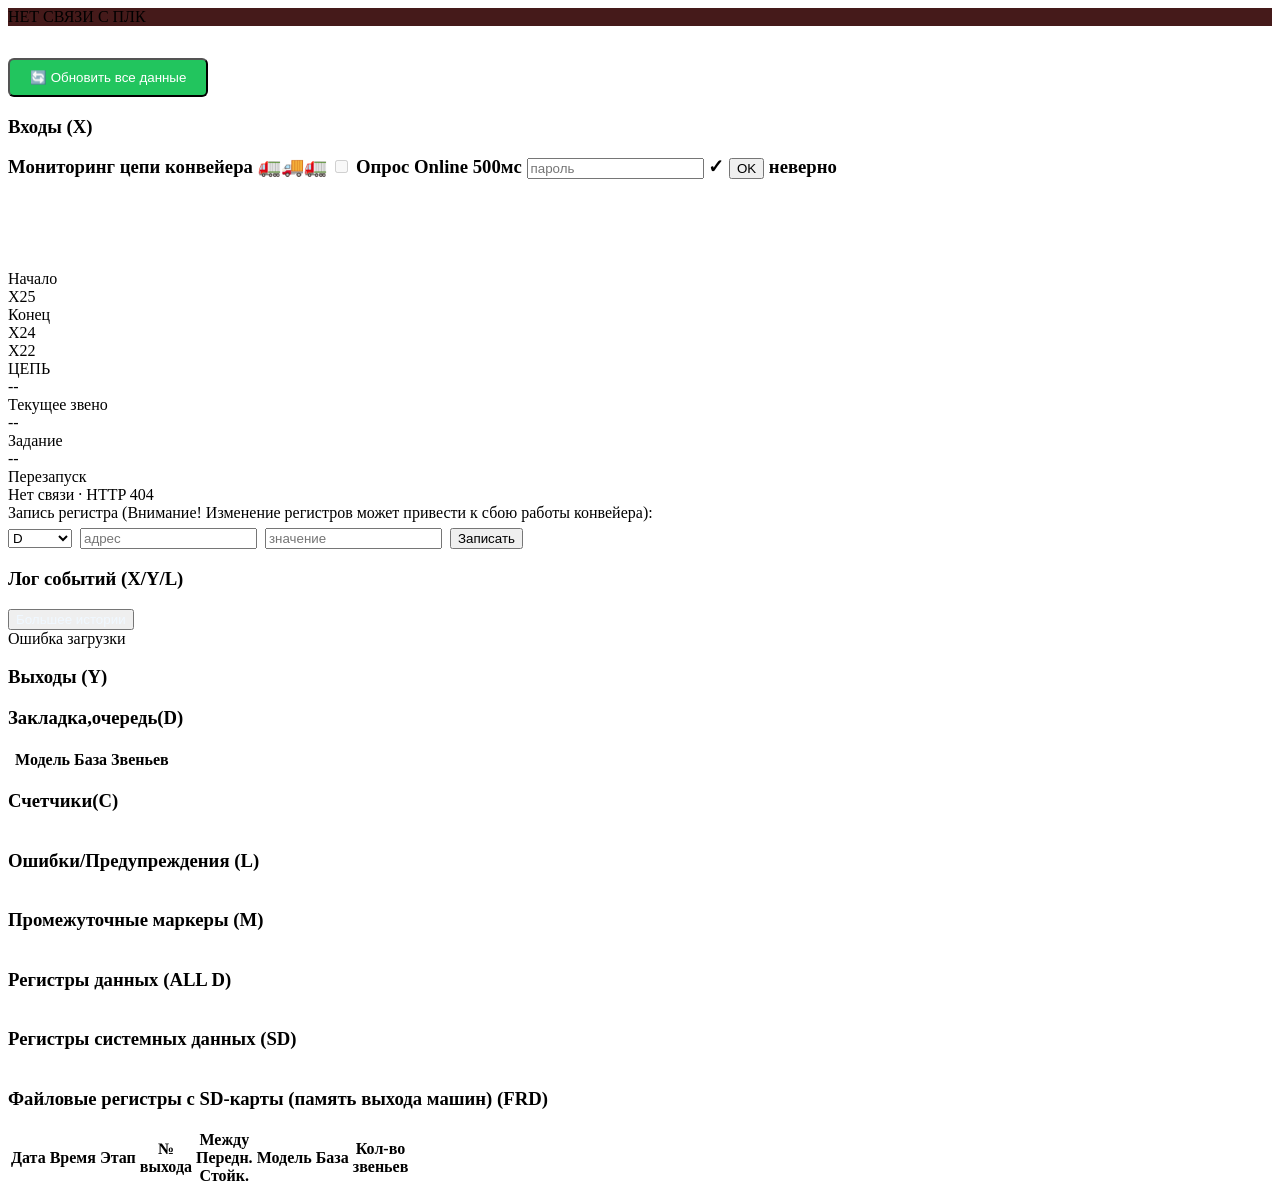
==== commit 3ed4af18: "Update client_plc.html" ====
--- a/client_plc.html
+++ b/client_plc.html
@@ -41,10 +41,10 @@
                 </label>
             </h3>
             <div class="conveyor-belt" aria-hidden="true">
-                <div id="_1_tel">ПЕРЕДНЯЯ</div>
-                <div id="_2_tel">ЗАДНЯЯ</div>
-                <div id="_3_tel">ПЕРЕДНЯЯ</div>
-                <div id="_4_tel">ЗАДНЯЯ</div>
+                <div id="_1_tel">&nbsp&nbsp&nbsp&nbsp</div><!-- ПЕРЕДНЯЯ текущая-->
+                <div id="_2_tel">&nbsp&nbsp&nbsp&nbsp</div><!-- ЗАДНЯЯ текущая-->
+                <div id="_3_tel">&nbsp&nbsp&nbsp&nbsp</div><!-- ПЕРЕДНЯЯ из в очереди -->
+                <div id="_4_tel">&nbsp&nbsp&nbsp&nbsp</div><!-- ЗАДНЯЯ из очереди-->
                 <div class="sensor-block" id="start_zvena">
                     <div class="indicator-label">Начало</div>
                     <div class="indicator-circle" id="_X25">X25</div>
@@ -59,8 +59,6 @@
                     <div class="indicator-label" id="_X22">ЦЕПЬ</div>
                 </div>
             </div>
-
-
 
             <div class="zad">
                 <div class="big-value" id="C102">--</div>
@@ -94,7 +92,7 @@
         </div>
         <div class="card">
             <h3>Лог событий (X/Y/L)</h3>
-            <button id="load-full-log">Большее истории</button>
+            <button id="load-full-log" class="card" style="color: aliceblue;">Большее истории</button>
             <div id="event-log" class="event-log"></div>
         </div>
         <!-- Y -->
@@ -613,109 +611,6 @@
             }
         }
 
-        let lastEventId = null; // Для отслеживания новых событий
-
-        async function fetchEventLog() {
-            const logEl = document.getElementById("event-log");
-            if (!logEl) return;
-
-            try {
-                const res = await fetch("/event_log");
-                if (!res.ok) throw new Error(`HTTP ${res.status}`);
-
-                const data = await res.json();
-                const events = Array.isArray(data.events) ? data.events : [];
-
-                // БЕРЕМ ПЕРВЫЕ 100 (самые свежие), а не последние
-                // Т.к. сервер использует deque.appendleft() - новые события в начале списка
-                const freshEvents = events.slice(0, 100);
-
-                // Если событий нет - выходим
-                if (freshEvents.length === 0) {
-                    logEl.innerHTML = '<div class="event-log-item">Нет событий</div>';
-                    return;
-                }
-
-                // Оптимизация: используем DocumentFragment вместо строки
-                const fragment = document.createDocumentFragment();
-
-                // Проверяем, нужно ли полное обновление (если слишком много новых или первый запуск)
-                const currentCount = logEl.children.length;
-                const isInitial = currentCount === 0 || lastEventId === null;
-
-                if (isInitial || freshEvents.length > 50) {
-                    // Полная перерисовка (первичная загрузка или массовое обновление)
-                    fragment.append(...freshEvents.map(createEventElement));
-                    logEl.innerHTML = '';
-                    logEl.appendChild(fragment);
-                } else {
-                    // Инкрементальное обновление: добавляем только новые сверху
-                    const newEvents = freshEvents.filter(ev => ev.ts !== lastEventId);
-                    if (newEvents.length > 0) {
-                        // Добавляем новые в начало (они уже отсортированы по свежести)
-                        newEvents.reverse().forEach(ev => {
-                            logEl.insertBefore(createEventElement(ev), logEl.firstChild);
-                        });
-
-                        // Ограничиваем DOM: оставляем только 100 элементов (удаляем старые с конца)
-                        while (logEl.children.length > 100) {
-                            logEl.removeChild(logEl.lastChild);
-                        }
-                    }
-                }
-
-                // Запоминаем ID первого (самого свежего) события для следующего раза
-                lastEventId = freshEvents[0]?.ts || lastEventId;
-
-            } catch (e) {
-                console.error("Event log fetch failed:", e);
-                // Не очищаем старые данные при ошибке, показываем предупреждение
-                if (logEl && logEl.children.length === 0) {
-                    logEl.innerHTML = '<div class="event-log-item error">Ошибка загрузки лога</div>';
-                }
-            }
-        }
-
-        // Вспомогательная функция создания DOM-элемента (быстрее, чем innerHTML)
-        function createEventElement(ev) {
-            const div = document.createElement('div');
-            div.className = 'event-log-item';
-            div.dataset.ts = ev.ts; // Сохраняем timestamp для фильтрации
-
-            const time = document.createElement('span');
-            time.className = 'event-time';
-            time.textContent = ev.time || '--:--:--';
-
-            const tag = document.createElement('span');
-            tag.className = 'event-tag';
-            tag.textContent = ev.tag || '';
-
-            const name = document.createElement('span');
-            name.className = 'event-name';
-            name.textContent = ev.name || '';
-
-            div.append(time, tag, name);
-            return div;
-        }
-        // Кнопка "Загрузить полную историю"
-        document.getElementById('load-full-log')?.addEventListener('click', () => {
-            fetch("/event_log?from_file=1")
-                .then(r => r.json())
-                .then(data => {
-                    const events = (data.events || []).slice(0, 500); // ограничьте 500 для безопасности
-                    const frag = document.createDocumentFragment();
-                    frag.append(...events.map(createEventElement));
-                    document.getElementById("event-log").appendChild(frag);
-                });
-        });
-
-        // Улучшенный вариант: если нужно подгружать из файла историю при скролле
-        async function fetchEventLogExtended(loadFromFile = false) {
-            const url = loadFromFile ? "/event_log?from_file=1" : "/event_log";
-            const res = await fetch(url);
-            // ... остальная логика та же
-        }
-
 
         function fillTable(id, arr, prefix) {
             const table = document.getElementById(id);
@@ -1089,11 +984,237 @@
                 element.style.left = x + 'em';
             }
         }
-        fetchEventLog();
-        setInterval(fetchEventLog, 1000);
+        // === ГЛОБАЛЬНОЕ СОСТОЯНИЕ ===
+        let lastEventId = null;
+        let lastEventTimestamp = 0;
+        let isFetching = false;
+
+        let eventLogInterval = null;
+
+        // === ВСПОМОГАТЕЛЬНЫЕ ФУНКЦИИ (должны быть ДО использования) ===
+
+        // === ВСПОМОГАТЕЛЬНЫЕ ФУНКЦИИ ===
+        function escapeHtml(text) {
+            if (!text) return '';
+            const div = document.createElement('div');
+            div.textContent = String(text);
+            return div.innerHTML;
+        }
+
+        function createEventElement(ev) {
+            const div = document.createElement('div');
+            div.className = 'event-log-item';
+            div.dataset.ts = ev.ts || '';
+
+            const time = document.createElement('span');
+            time.className = 'event-time';
+            time.textContent = ev.time || '--:--:--';
+
+            const tag = document.createElement('span');
+            tag.className = `event-tag tag-${(ev.tag || '').toLowerCase().replace(/\s+/g, '-')}`; // для CSS
+            tag.textContent = ev.tag || '';
+
+            const name = document.createElement('span');
+            name.className = 'event-name';
+            name.textContent = ev.name || '';
+
+            div.append(time, tag, name);
+            return div;
+        }
+
+        // Throttle утилита
+        function throttle(func, limit) {
+            let lastRan;
+            return function (...args) {
+                if (!lastRan) {
+                    func.apply(this, args);
+                    lastRan = Date.now();
+                } else {
+                    clearTimeout(this.lastThrottle);
+                    this.lastThrottle = setTimeout(() => {
+                        if ((Date.now() - lastRan) >= limit) {
+                            func.apply(this, args);
+                            lastRan = Date.now();
+                        }
+                    }, limit - (Date.now() - lastRan));
+                }
+            }
+        }
+
+        // === ОСНОВНЫЕ ФУНКЦИИ ===
+        async function fetchEventLog(force = false) {
+            if (isFetching && !force) return;
+            isFetching = true;
+
+            const logEl = document.getElementById("event-log");
+            if (!logEl) {
+                isFetching = false;
+                return;
+            }
+
+            try {
+                const res = await fetch("/event_log");
+                if (!res.ok) throw new Error(`HTTP ${res.status}`);
+
+                const data = await res.json();
+                const events = Array.isArray(data.events) ? data.events : [];
+
+                // Берем первые 100 для показа в основном логе (свежие)
+                const freshEvents = events.slice(0, 100);
+
+                if (freshEvents.length === 0) {
+                    logEl.innerHTML = '<div class="event-log-item">Нет событий</div>';
+                    return;
+                }
+
+                const fragment = document.createDocumentFragment();
+                freshEvents.forEach(ev => fragment.appendChild(createEventElement(ev)));
+                logEl.innerHTML = '';
+                logEl.appendChild(fragment);
+
+                if (freshEvents.length > 0) {
+                    lastEventId = freshEvents[0].ts;
+                    lastEventTimestamp = new Date(freshEvents[0].ts || 0).getTime();
+                }
+            } catch (e) {
+                console.error("Event log fetch failed:", e);
+                if (logEl?.children.length === 0) {
+                    logEl.innerHTML = '<div class="event-log-item error">Ошибка загрузки</div>';
+                }
+            } finally {
+                isFetching = false;
+            }
+        }
+
+        // Throttled версия
+        const throttledFetchEventLog = throttle(fetchEventLog, 1000);
+
+        // === ОБРАБОТЧИКИ СОБЫТИЙ ===
+
+        // === ПОЛНЫЙ ЛОГ ЗА СЕГОДНЯ (ВЕСЬ ФАЙЛ) ===
+        document.getElementById('load-full-log')?.addEventListener('click', async () => {
+            const btn = document.getElementById('load-full-log');
+            const originalText = btn.textContent;
+
+            btn.disabled = true;
+            btn.innerHTML = '⏳ Загрузка...';
+
+            try {
+                let container = document.getElementById('full-log-panel');
+
+                if (!container) {
+                    container = document.createElement('div');
+                    container.id = 'full-log-panel';
+                    container.className = 'full-log-panel';
+                    container.style.cssText = 'position: fixed; top: 50px; right: 20px; width: 600px; max-height: 80vh; background: white; border: 1px solid #ddd; box-shadow: 0 4px 12px rgba(0,0,0,0.15); z-index: 1000; border-radius: 8px; overflow: hidden;';
+                    container.innerHTML = `
+                <div class="panel-header" style="background: #f5f5f5; padding: 12px 16px; border-bottom: 1px solid #ddd; display: flex; justify-content: space-between; align-items: center;">
+                    <span style="font-weight: bold;">Полный лог за сегодня</span>
+                    <button class="close-panel" style="background: none; border: none; cursor: pointer; font-size: 18px;">&times;</button>
+                </div>
+                <div class="panel-controls" style="padding: 10px 16px; border-bottom: 1px solid #eee; background: #fafafa;">
+                    <input type="text" id="full-log-filter" placeholder="Фильтр по тегу или названию..." style="width: 100%; padding: 6px; border: 1px solid #ddd; border-radius: 4px;">
+                    <div style="margin-top: 5px; font-size: 12px; color: #666; display: flex; justify-content: space-between;">
+                        <span class="log-count">Загрузка...</span>
+                        <button id="cleanup-btn" style="color: #d9534f; border: none; background: none; cursor: pointer; text-decoration: underline; font-size: 11px;">Удалить старые логи</button>
+                    </div>
+                </div>
+                <div class="panel-body" style="max-height: 60vh; overflow-y: auto; padding: 0;"></div>
+            `;
+
+                    document.body.appendChild(container);
+
+                    container.querySelector('.close-panel').addEventListener('click', () => {
+                        container.style.display = 'none';
+                    });
+
+                    container.querySelector('#full-log-filter').addEventListener('input', (e) => {
+                        filterFullLog(e.target.value);
+                    });
+
+                    container.querySelector('#cleanup-btn').addEventListener('click', async () => {
+                        if (!confirm('Удалить все логи кроме сегодняшнего?')) return;
+                        try {
+                            const res = await fetch('/cleanup_logs', { method: 'POST' });
+                            const data = await res.json();
+                            alert(`Удалено файлов: ${data.deleted_files?.length || 0}`);
+                        } catch (e) {
+                            alert('Ошибка очистки');
+                        }
+                    });
+                }
+
+                container.style.display = 'block';
+                const body = container.querySelector('.panel-body');
+                body.innerHTML = '<div style="padding: 20px; text-align: center; color: #999;">Загрузка...</div>';
+
+                // ВАЖНО: убрали limit=500, теперь грузим ВЕСЬ файл за сегодня
+                const response = await fetch("/event_log?from_file=1");
+                const data = await response.json();
+
+                const events = data.events || [];
+                const dateInfo = data.date ? ` (${data.date})` : '';
+                container.querySelector('.panel-header span').textContent = `Полный лог за сегодня${dateInfo}`;
+
+                if (events.length === 0) {
+                    body.innerHTML = '<div style="padding: 20px; color: #666;">За сегодня событий нет</div>';
+                    return;
+                }
+
+                // Показываем все события (может быть много, используем DocumentFragment)
+                const fragment = document.createDocumentFragment();
+                events.forEach(evt => {
+                    fragment.appendChild(createEventElement(evt));
+                });
+
+                body.innerHTML = '';
+                body.appendChild(fragment);
+                container.querySelector('.log-count').textContent = `Всего событий: ${events.length}`;
+
+                // Если есть ошибки парсинга
+                if (data.parse_errors && data.parse_errors.length > 0) {
+                    const warn = document.createElement('div');
+                    warn.style.cssText = 'background: #fff3cd; color: #856404; padding: 8px 16px; font-size: 12px; border-bottom: 1px solid #ffeaa7;';
+                    warn.textContent = `⚠️ Пропущено ошибок чтения: ${data.parse_errors.length}`;
+                    container.insertBefore(warn, container.querySelector('.panel-body'));
+                }
+
+            } catch (e) {
+                console.error("Full log load failed:", e);
+                const body = document.querySelector('#full-log-panel .panel-body');
+                if (body) body.innerHTML = `<div style="padding: 20px; color: red;">Ошибка: ${escapeHtml(e.message)}</div>`;
+            } finally {
+                btn.disabled = false;
+                btn.innerHTML = originalText;
+            }
+        });
+        function filterFullLog(query) {
+            const container = document.getElementById('full-log-panel');
+            if (!container) return;
+
+            const items = container.querySelectorAll('.event-log-item');
+            const lowerQuery = query.toLowerCase();
+            let visible = 0;
+
+            items.forEach(item => {
+                const text = item.textContent.toLowerCase();
+                const match = text.includes(lowerQuery);
+                item.style.display = match ? '' : 'none';
+                if (match) visible++;
+            });
+
+            container.querySelector('.log-count').textContent = `Показано: ${visible}`;
+        }
+        // === ИНИЦИАЛИЗАЦИЯ ===
+        document.addEventListener('DOMContentLoaded', () => {
+            fetchEventLog(true);
+            setInterval(fetchEventLog, 5000);
+        });
+
         update();
         plc_xyl();
 
+
     </script>
 </body>
 
